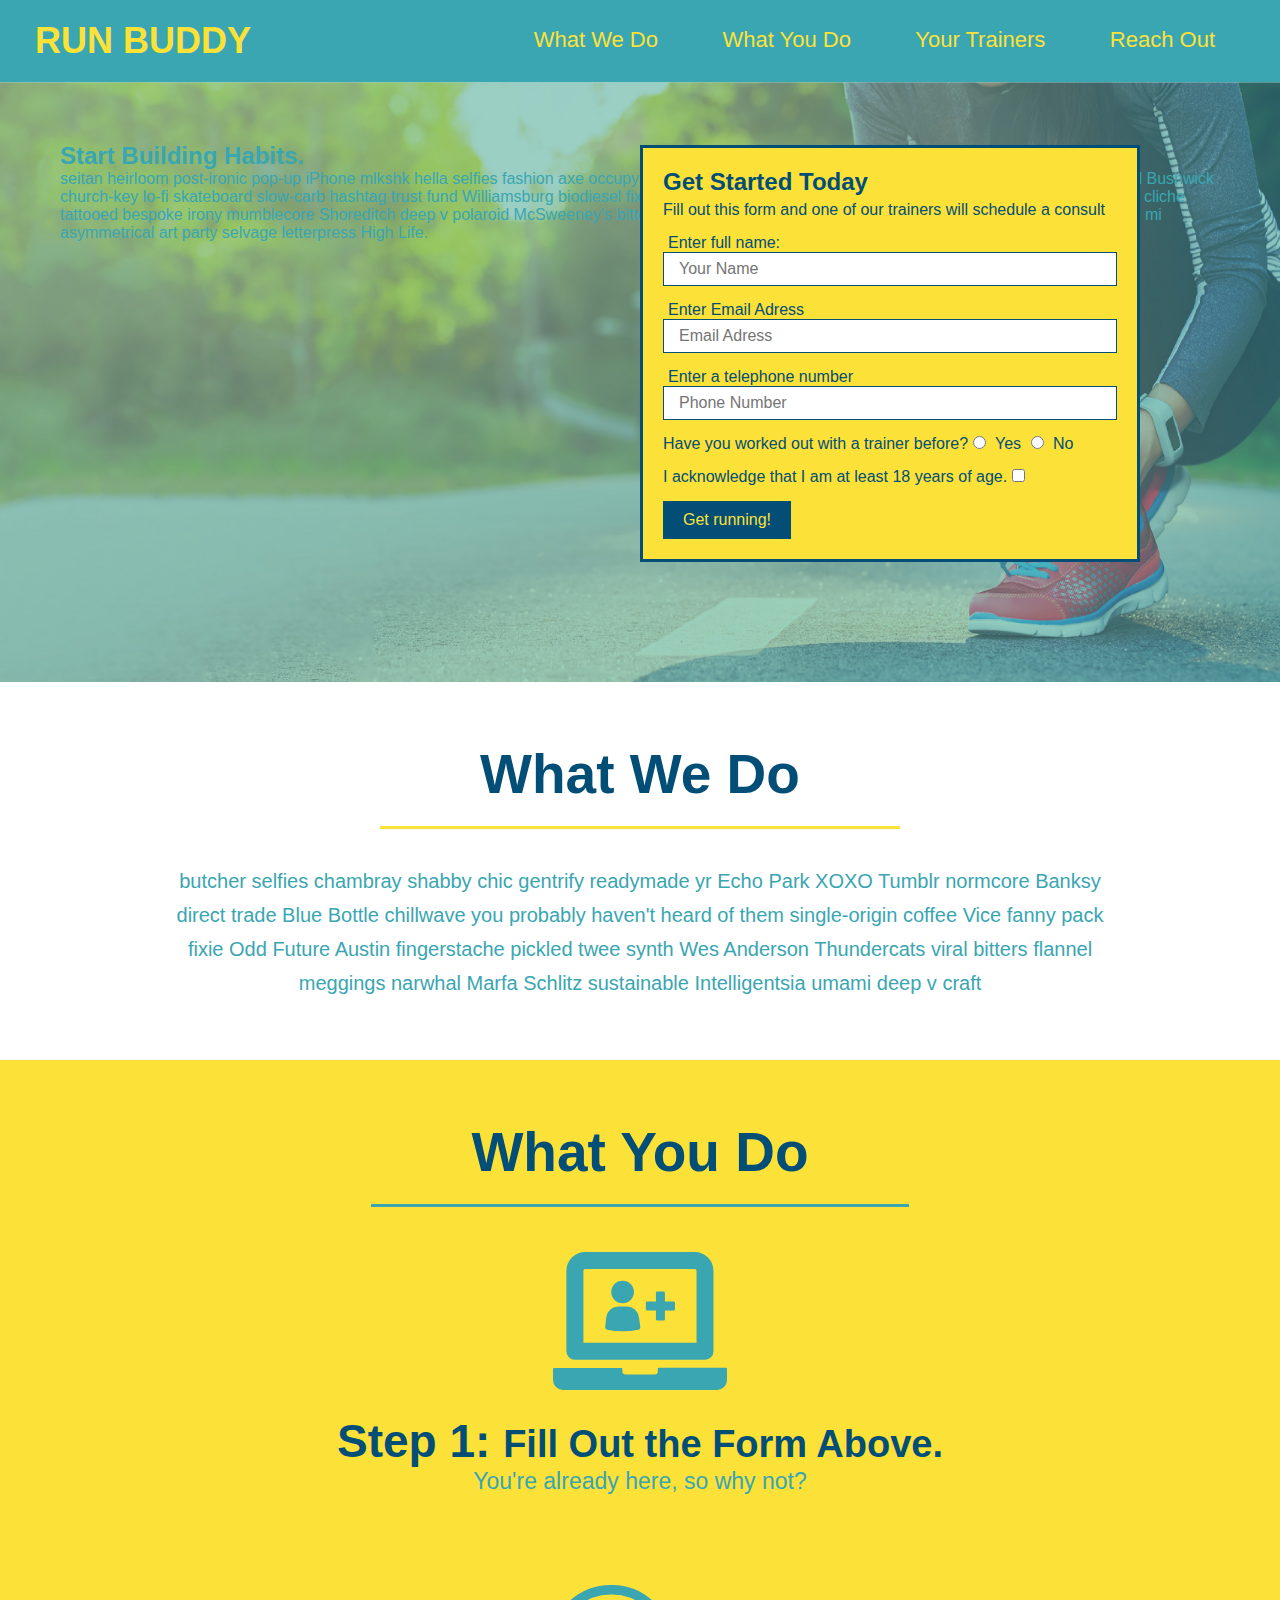
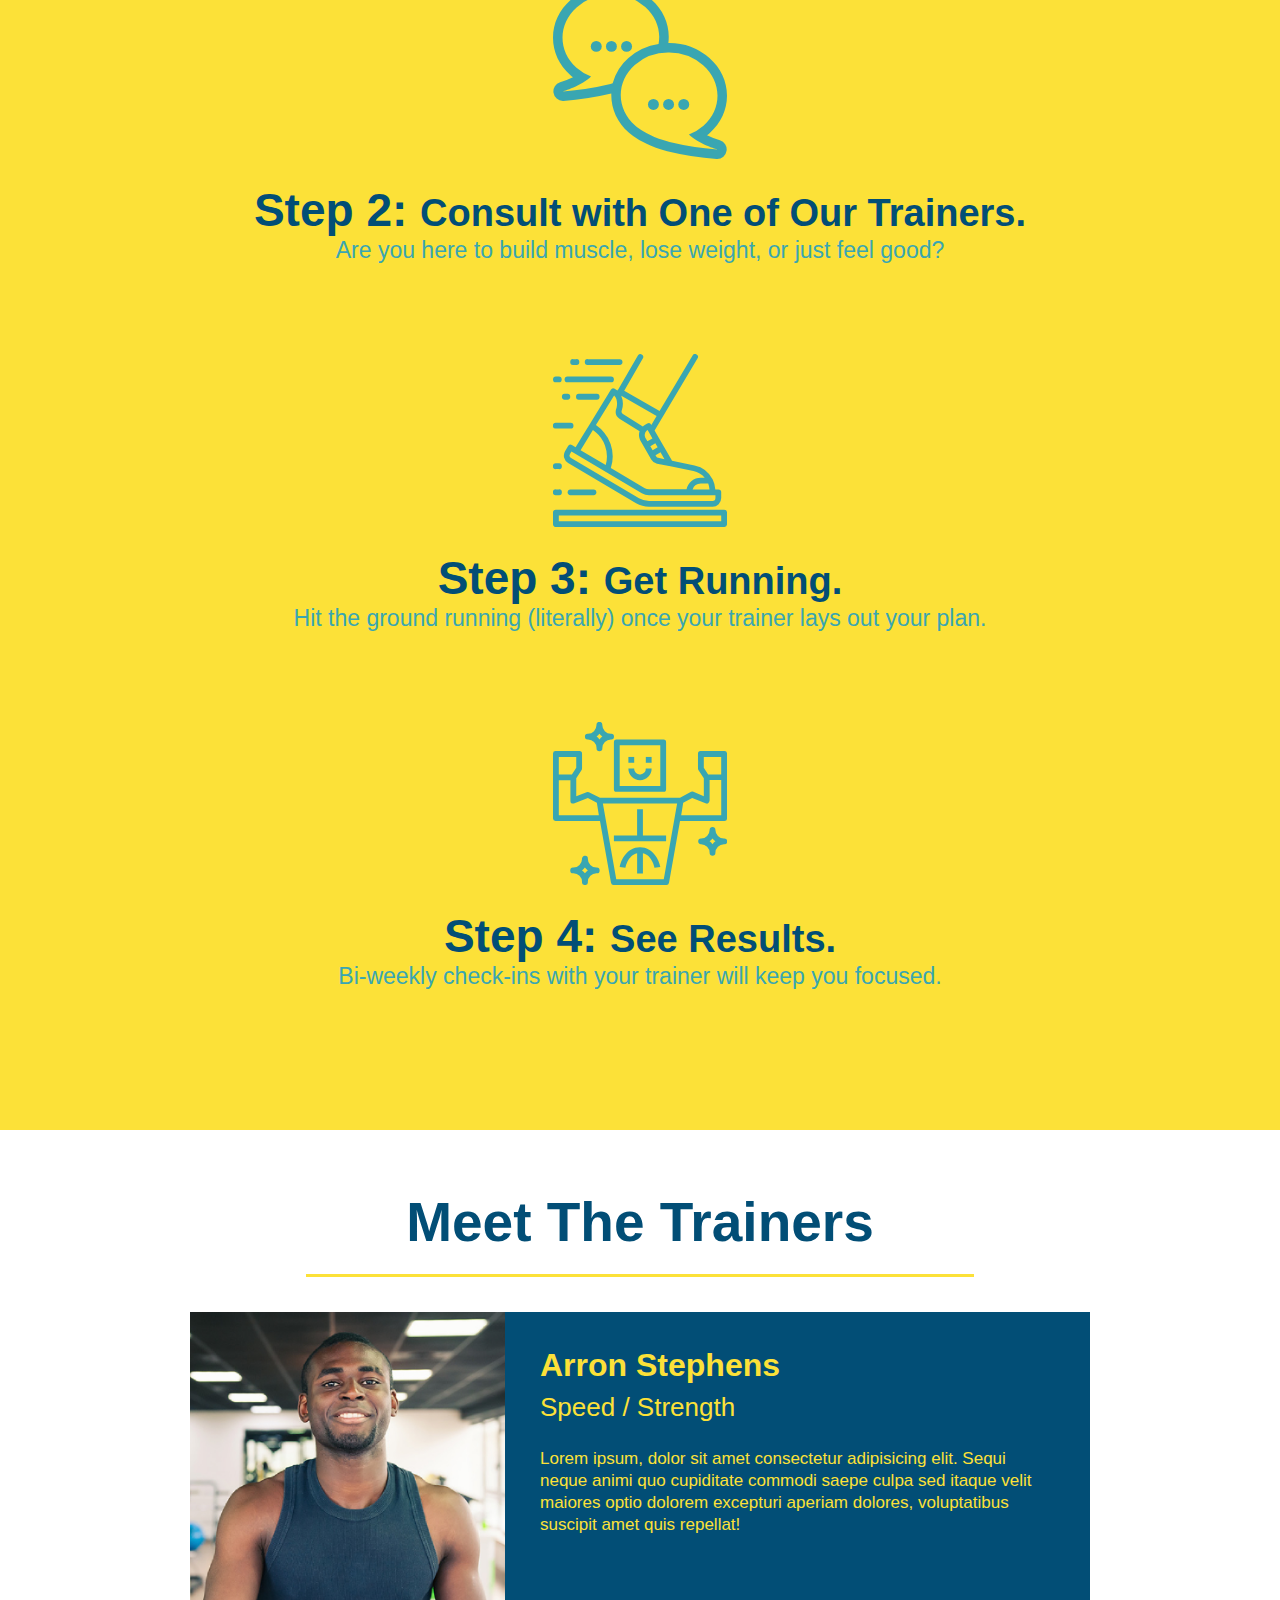
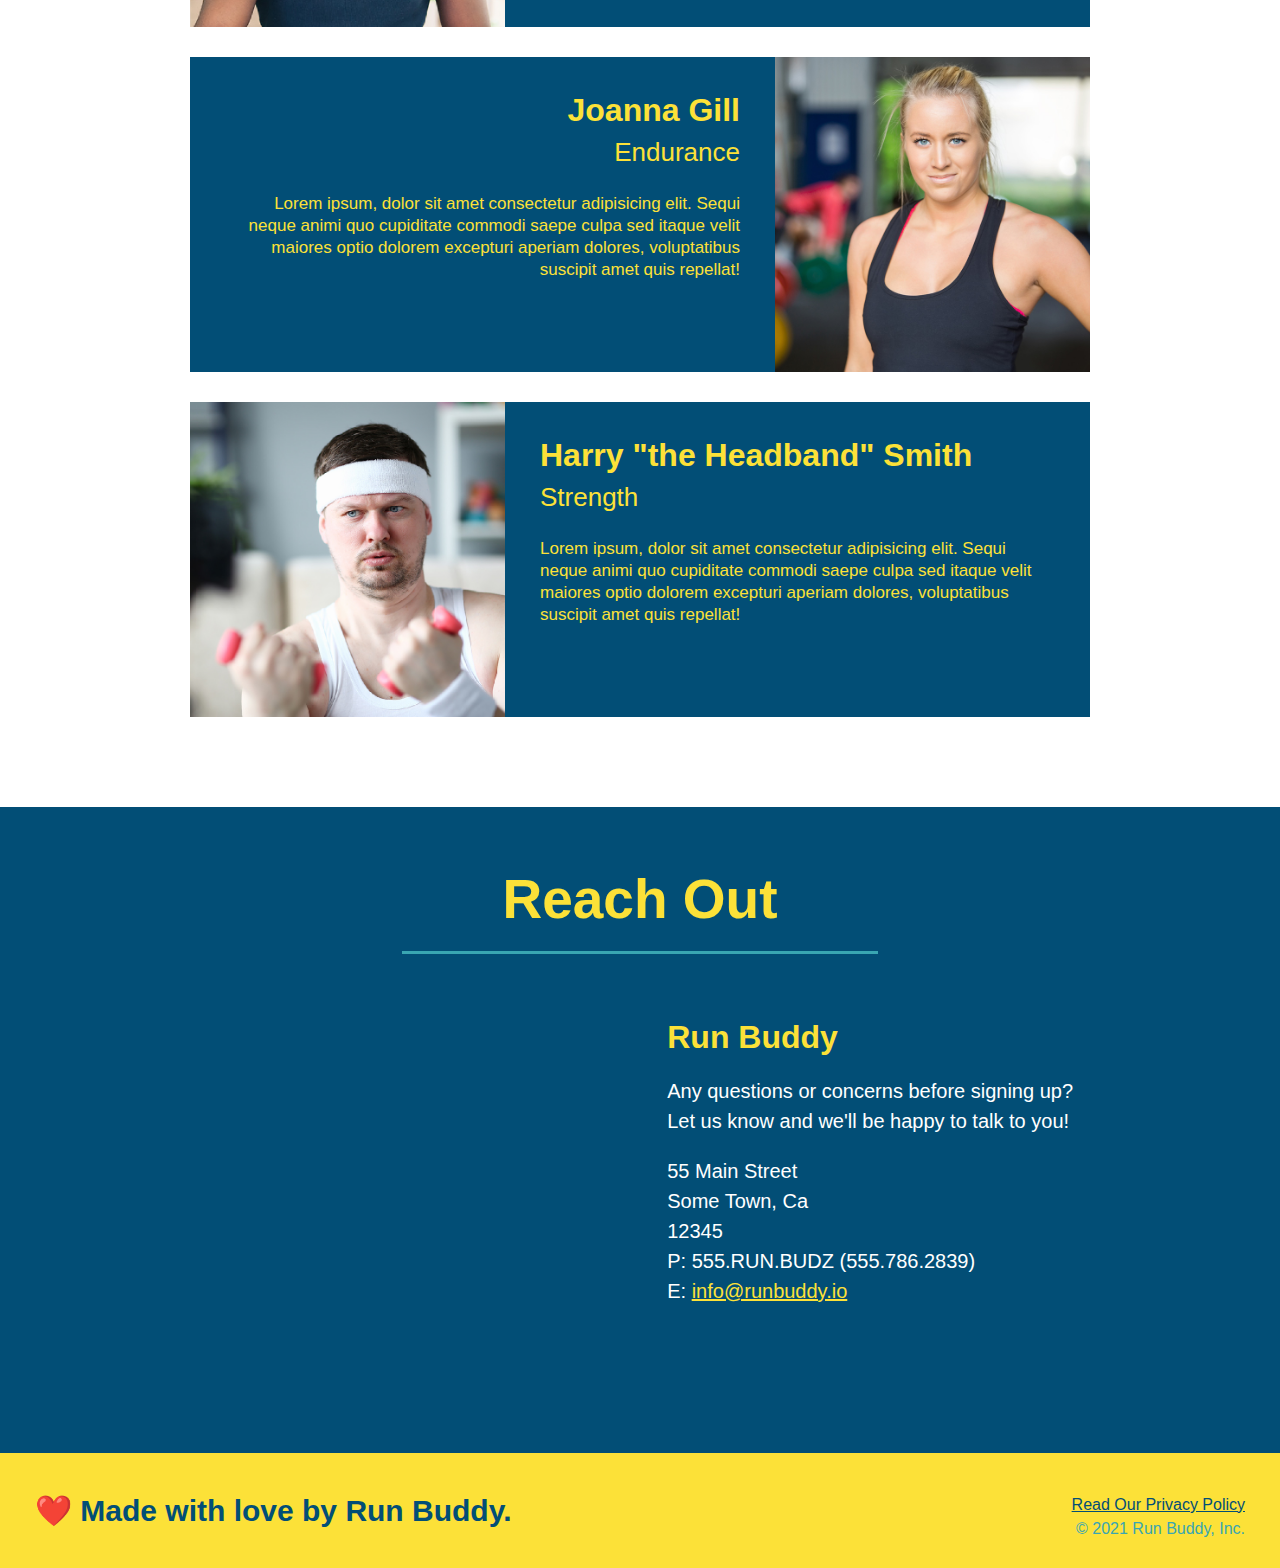
==== index.html @ e3a42c3d "add content to hero, replace image" ====
<!DOCTYPE html>
<html lang="en">
    <head>
        <meta charset="UTF-8" />
        <title>Run-Buddy</title>
        <link rel="stylesheet" href="assets/css/style.css" />
    </head>
    
    <body>
        
    <!-- navigation -->
    <header>
        <h1>
            <a>RUN BUDDY</a>
        </h1>
        <nav>
            <ul>
                <li>
                    <a href="#what-we-do">What We Do</a>
                </li>
                <li>
                    <a href="#what-you-do"> What You Do</a>
                </li>
                <li>
                    <a href="#your-trainers">Your Trainers</a>
                </li>
                <li>
                    <a href="#reach-out">Reach Out</a>
                </li>
            </ul>
        </nav>
    </header>
    
    <!-- hero/jumbotron -->
    <section class="hero">
        <h2>Start Building Habits.</h2>
        <p>
            seitan heirloom post-ironic pop-up iPhone mlkshk hella selfies fashion axe occupy readymade put a bird on it messenger bag Wes Anderson Schlitz plaid Bushwick church-key lo-fi skateboard slow-carb hashtag trust fund Williamsburg biodiesel fixie farm-to-table 8-bit banjo XOXO Banksy chillwave bicycle rights retro cliche tattooed bespoke irony mumblecore Shoreditch deep v polaroid McSweeney's bitters cray gentrify tofu Marfa you probably haven't heard of them yr banh mi asymmetrical art party selvage letterpress High Life.
  </p>
        </p>
        <div class="hero-form">
            <h3>Get Started Today</h3>
            <p>Fill out this form and one of our trainers will schedule a consult</p>
        <!-- Add form element -->
        <form>
            <label for="name">Enter full name:</label>
            <input class="form-input" type="text" placeholder="Your Name" name="name" id="name" />
            <label for="email">Enter Email Adress</label>
            <input class="form-input" type="email" placeholder="Email Adress" name="email" id="email" />
            <label for="phone">Enter a telephone number</label>
            <input class="form-input" type="tel" placeholder="Phone Number" name="phone" id="phone" />
            <p>
                Have you worked out with a trainer before?
                <input type="radio" name="trainer-confirm" id="trainer-yes" />
                <label for="trainer-yes">Yes</label>
                <input type="radio" name="trainer-confirm" id="trainer-no" />
                <label for="trainer-no">No</label>
            </p>
            <p>
                I acknowledge that I am at least 18 years of age.
                <input type="checkbox" name="age-confirm" id="checkbox" />
            </p>
            <button type="submit">
                Get running!
            </button>
        </form>
        </div>
    </section>

    <!-- "what we do" section -->
    <section id="what-we-do" class="intro">
        <h2 class="section-title primary-border">What We Do</h2>
        <p>
            butcher selfies chambray shabby chic gentrify readymade yr Echo Park XOXO Tumblr normcore Banksy direct trade Blue Bottle chillwave you probably haven't heard of them single-origin coffee Vice fanny pack fixie Odd Future Austin fingerstache pickled twee synth Wes Anderson Thundercats viral bitters flannel meggings narwhal Marfa Schlitz sustainable Intelligentsia umami deep v craft
        </p>
    </section>
    
    <!-- "what you do" section -->
    <section id="what-you-do" class="steps">
        <h2 class="section-title secondary-border">What You Do</h2>

        <div>
            <img src="assets/images/01-04-svgs/step-1.svg" alt="" />
            <h3>Step 1: <span>Fill Out the Form Above.</span></h3>
            <p>You're already here, so why not?</p>
        </div>

        <div>
            <img src="assets/images/01-04-svgs/step-2.svg" alt="" />
            <h3>Step 2: <span>Consult with One of Our Trainers.</span></h3>
            <p>Are you here to build muscle, lose weight, or just feel good?</p>
        </div>

        <div>
            <img src="assets/images/01-04-svgs/step-3.svg" alt="" />
            <h3>Step 3: <span>Get Running.</span></h3>
            <p>Hit the ground running (literally) once your trainer lays out your plan.</p>
        </div>

        <div>
            <img src="assets/images/01-04-svgs/step-4.svg" alt="" />
            <h3>Step 4: <span>See Results.</span></h3>
            <p>Bi-weekly check-ins with your trainer will keep you focused.</p>
        </div>
    </section>
    
    <!-- "meet the trainers" section -->
    <section id="your-trainers" class="trainers">
        <h2 class="section-title primary-border">Meet The Trainers</h2>

        <!-- first trainer bio -->
        <article class="trainer">
            <img src="assets/images/01-05-trainers/trainer-1.jpg" alt="Arron Stephens in his workout clothes,ready to pump iron" />
            <div class="trainer-bio text-left">
                <h3>Arron Stephens</h3>
                <h4>Speed / Strength</h4>
                <p>Lorem ipsum, dolor sit amet consectetur adipisicing elit. Sequi neque animi quo cupiditate commodi saepe culpa sed
                    itaque velit maiores optio dolorem excepturi aperiam dolores, voluptatibus suscipit amet quis repellat!
                </p>
            </div>
        </article>

        <!-- second trainer bio -->
        <article class="trainer">
            <div class="trainer-bio text-right">
                <h3>Joanna Gill</h3>
                <h4>Endurance</h4>
                <p>
                Lorem ipsum, dolor sit amet consectetur adipisicing elit. Sequi neque animi quo cupiditate commodi saepe culpa sed
                itaque velit maiores optio dolorem excepturi aperiam dolores, voluptatibus suscipit amet quis repellat!
                </p>
            </div>
            <img src="assets/images/01-05-trainers/trainer-2.jpg" alt="Joanna Gill cooling off after a workout" />
        </article>
  
        <!-- third trainer bio -->
        <article class="trainer">
            <img src="assets/images/01-05-trainers/trainer-3.jpg" alt="Harry Smith wearing a headband and lifting comically small pink weights" />
            <div class="trainer-bio text-left">
                <h3>Harry "the Headband" Smith</h3>
                <h4>Strength</h4>
                <p>
                Lorem ipsum, dolor sit amet consectetur adipisicing elit. Sequi neque animi quo cupiditate commodi saepe culpa sed
                itaque velit maiores optio dolorem excepturi aperiam dolores, voluptatibus suscipit amet quis repellat!
                </p>
            </div>
        </article>
    </section>

    <!-- "reach out" section -->
    <section id="reach-out" class="contact">
        <h2 class="section-title secondary-border">Reach Out</h2>
        <div class="contact-info">
            <iframe src="https://www.google.com/maps/embed?pb=!1m18!1m12!1m3!1d7262.002682544482!2d-46.675636183605945!3d-24.485410381229446!2m3!1f0!2f0!3f0!3m2!1i1024!2i768!4f13.1!3m3!1m2!1s0x94d1b776f04e34eb%3A0x59503abf3edf1075!2sSnake%20Island!5e0!3m2!1sen!2sus!4v1638692879697!5m2!1sen!2sus" 
                style="border:0;"
                allowfullscreen=""
                loading="lazy">
            </iframe>
        <div class="contact-info">
            <h3>Run Buddy</h3>
            <p>
                Any questions or concerns before signing up?
                <br />
                Let us know and we'll be happy to talk to you!
            </p>
            <address>
                55 Main Street <br />
                Some Town, Ca <br />
                12345<br />
                P: 555.RUN.BUDZ (555.786.2839)<br/>
                E: <a href="mailto:info@runbuddy.io">info@runbuddy.io</a>
            </address>
        </div>
        </div>    
    </section>

    <!-- footer -->
    <footer>
        <h2>❤️ Made with love by Run Buddy.</h2>
        <div>
            <a href="./privacy-policy.html">Read Our Privacy Policy</a><br />
            &copy; 2021 Run Buddy, Inc.
        </div>
    </footer>
    </body>

</html>
---- assets/css/style.css ----
* {
    margin: 0;
    padding: 0;
    box-sizing: border-box;
}

body {
    color: #39a6b2;
    font-family: Arial, Helvetica, sans-serif;
}

header {
    padding: 20px 35px;
    background-color: #39a6b2;
}

header h1 {
    font-weight: bold;
    font-size: 36px;
    color: #fce138;
    margin: 0;
    display: inline;
}

header a {
    text-decoration: none;
    color: #fce138;
}

header nav {
    float: right;
    margin: 7px 0;
}

header nav ul li {
    display: inline;
}

header nav ul li a {
    margin: 0 30px;
    font-weight: lighter;
    font-size: 22px;
}

footer {
    background: #fce138;
    width: 100%;
    padding: 40px 35px;
}

footer h2 {
    display: inline;
    color: #024e76;
    font-size: 30px;
    margin: 0;
}

footer div {
    float: right;
    line-height: 1.5;
    text-align: right;
}

footer a {
    color: #024e76;
}

section {
    padding: 60px;
}

/* Hero Style Start*/
.hero {
    background-image: url("../images/hero-bg.jpeg");
    height: 600px;
    background-size: cover;
    background-position: center;
    position: relative;
}

/*Hero Style End*/
.hero-form {
    background-color: #fce138;
    color: #024e76;
    padding: 20px;
    width: 500px;
    border: solid 3px #024e76;
    position: absolute;
    bottom: 120px;
    right: 140px;
}

h3 {
    margin: 0px;
    font-size: x-large;
}

.hero-form p {
    margin: 5px 0 15px 0;
}

.form-input {
    border: 1px solid #024e76;
    display: block;
    padding: 7px 15px;
    font-size: 16px;
    color: #024e76;
    width: 100%;
    margin-bottom: 15px;
}

.hero-form label {
    margin: 0 5px;
}

.hero-form button {
    color: #fce138;
    background-color: #024e76;
    border: none;
    padding: 10px 20px;
    font-size: 16px;
}
/* HERO STYLES END */

.intro {
    text-align: center;
}

.intro p {
    line-height: 1.7;
    color: #39a6b2;
    width: 80%;
    font-size: 20px;
    margin: 0 auto;
}

.steps {
    text-align: center;
    background: #fce138;
}

.section-title {
    font-size: 55px;
    color: #024e76;
    margin-bottom: 35px;
    padding: 0 100px 20px 100px;
    display: inline-block;
    border-bottom: 3px solid;
}

.primary-border {
    border-color: #fce138;
}

.secondary-border {
    border-color: #39a6b2;
}

.steps div {
    margin-bottom: 80px;
}

.steps img {
    width: 15%;
    margin: 10px 0;
}
.steps h3 {
    color: #024e76;
    font-size: 46px;
    margin-top: 10px;    
}

.steps p {
    color: #39a6b2;
    font-size: 23px;
}

.steps span {
    font-size: 38px;
}

.trainers {
    text-align: center;
}

.trainer {
    width: 900px;
    margin: 0 auto 30px;
    background: #024e76;
    color: #fce138;
    overflow: auto;
}

.trainer img {
    width: 35%;
    float: left;
    overflow: auto;
}

.trainer-bio {
    padding: 35px;
    float: left;
    width: 65%;
}

.text-left {
    text-align: left;
}

.text-right {
    text-align: right;
}

.trainer-bio h3 {
    font-size: 32px;
    margin-bottom: 8px;
}

.trainer-bio h4 {
    font-weight: lighter;
    font-size: 26px;
    margin-bottom: 25px;
}

.trainer-bio p {
    font-size: 17px;
    line-height: 1.3;
}

.contact {
    background-color: #024e76;
    text-align: center;
}

.contact h2 {
    color: #fce138;
}

.contact-info iframe {
    width: 400px;
    height: 400px;
}

.contact-info div {
    width: 410px;
    display: inline-block;
    vertical-align: top;
    text-align: left;
    margin: 30px 0 0 60px;
    color: white;
}

.contact-info h3 {
    color: #fce138;
    font-size: 32px;
  }
  
  .contact-info p, .contact-info address {
    margin: 20px 0;
    line-height: 1.5;
    font-size: 20px;
    font-style: normal;
  }
  
  .contact-info a {
    color: #fce138;
  }
  
  /* REACH OUT STYLES END */
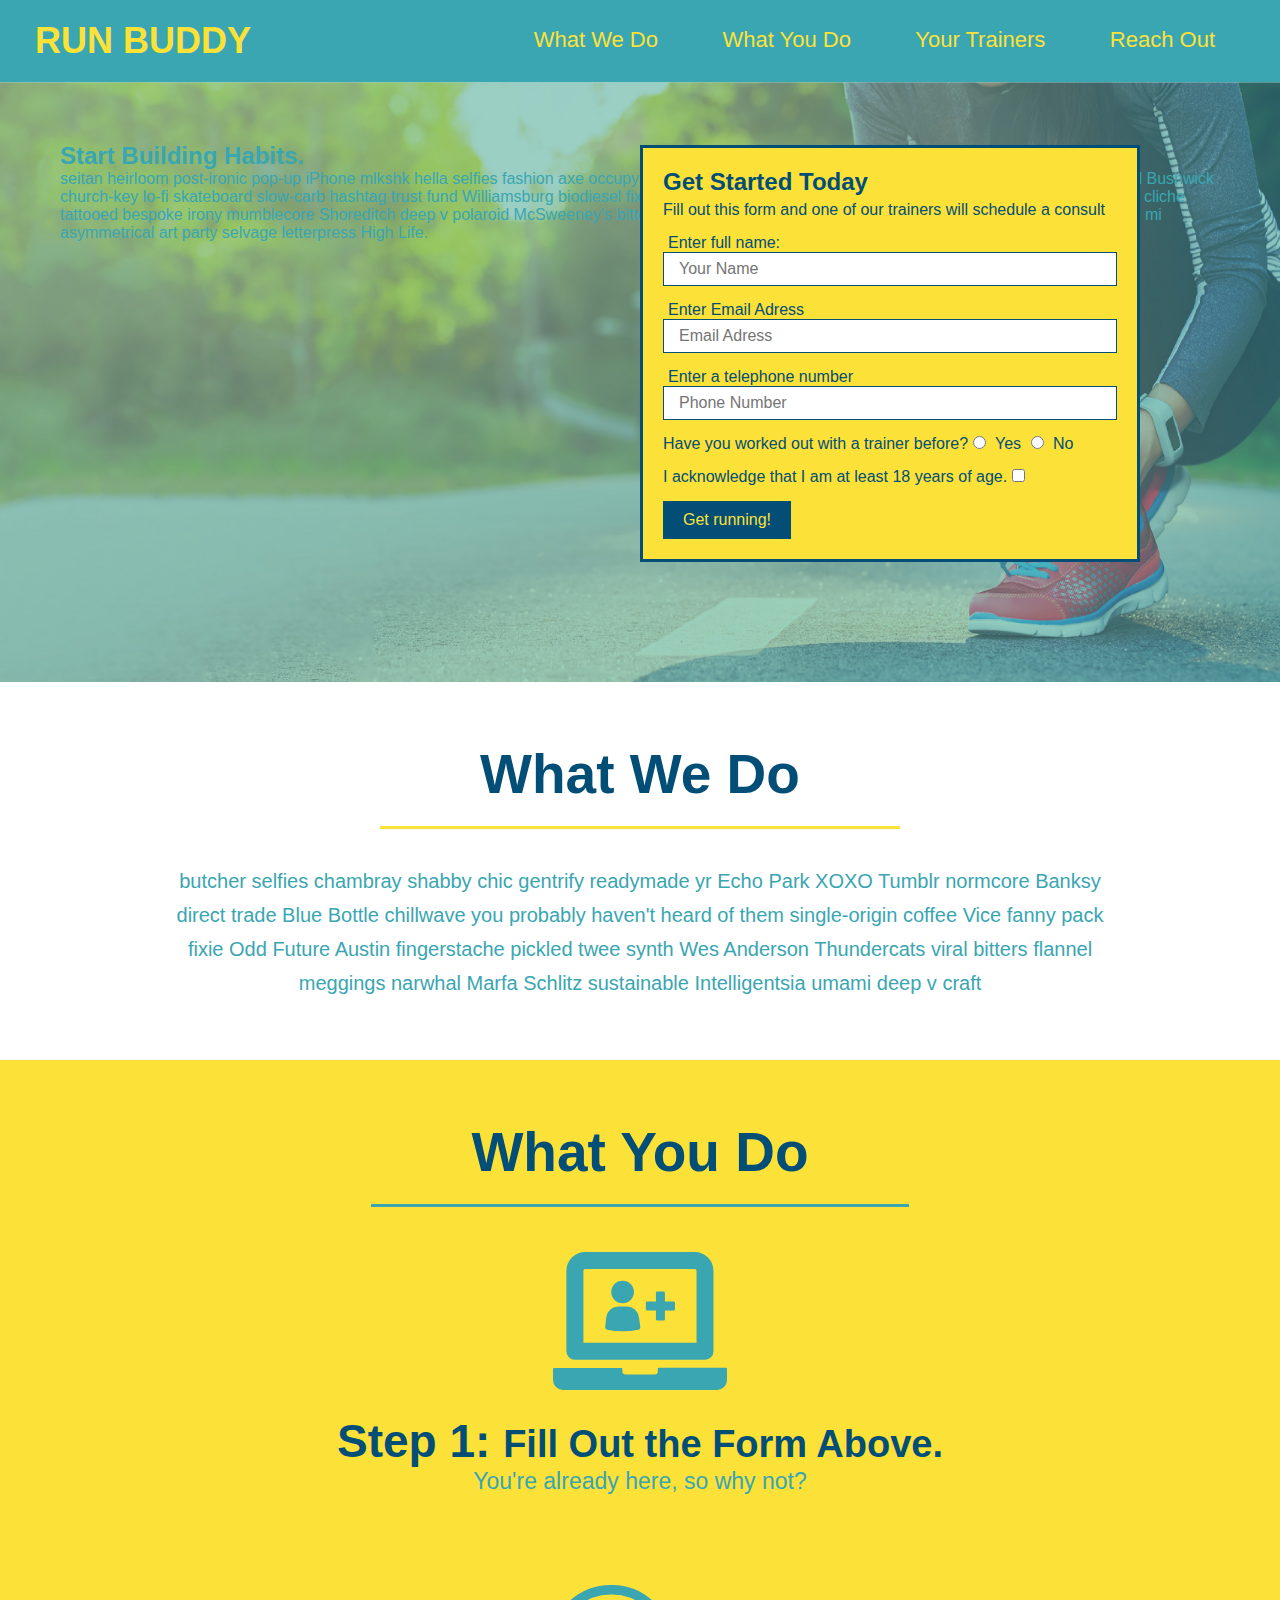
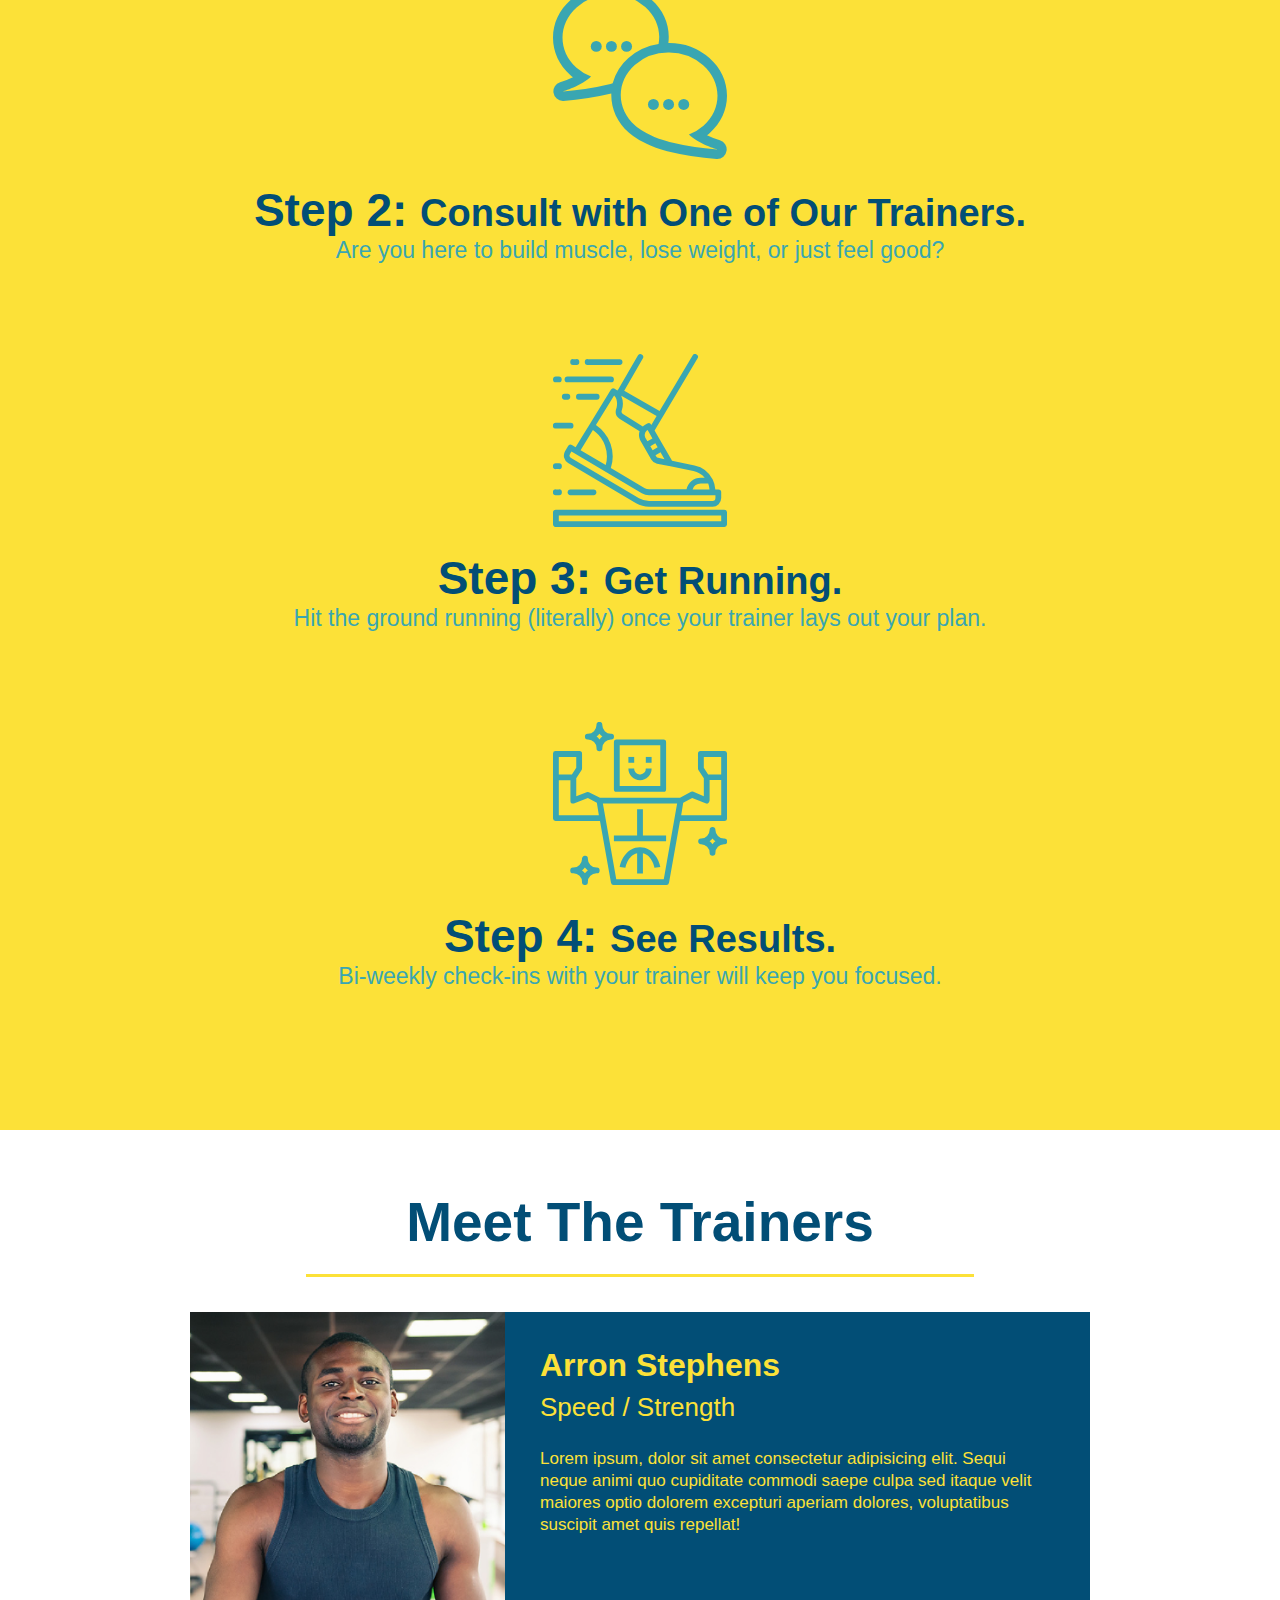
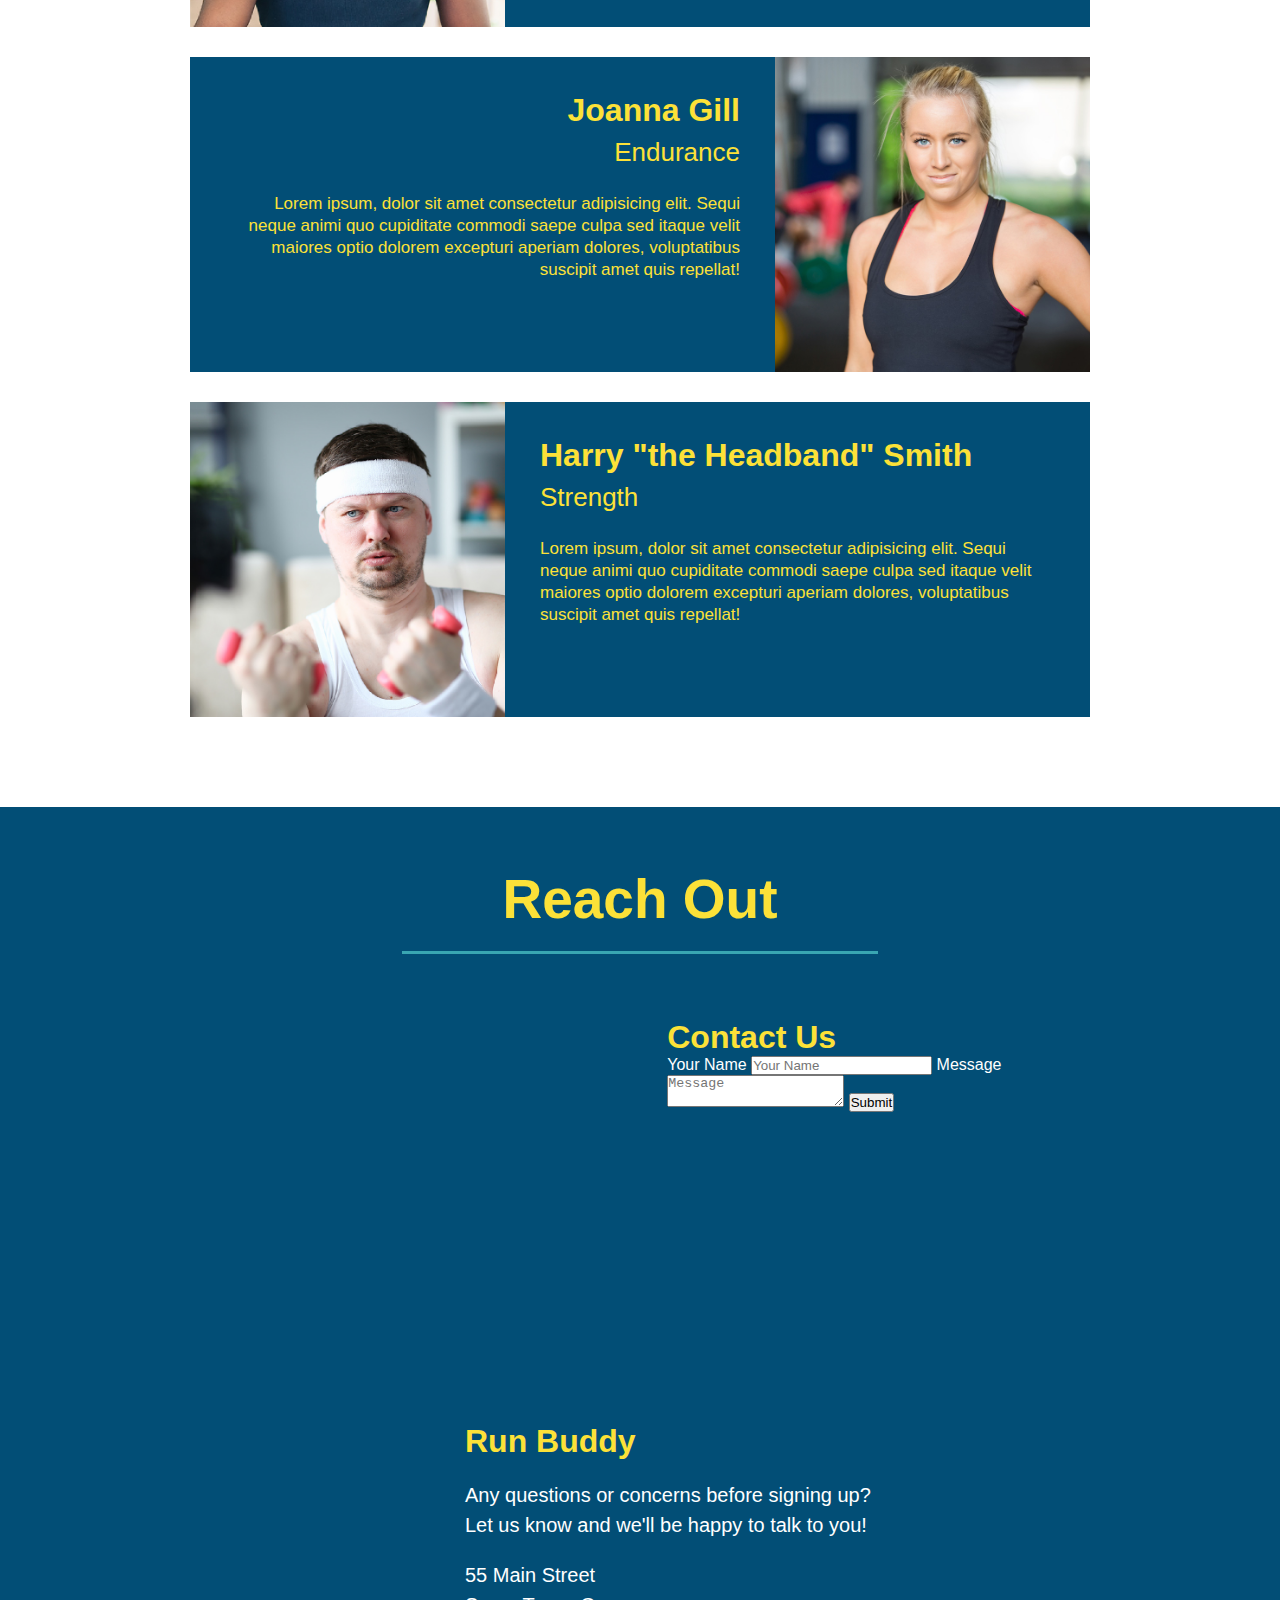
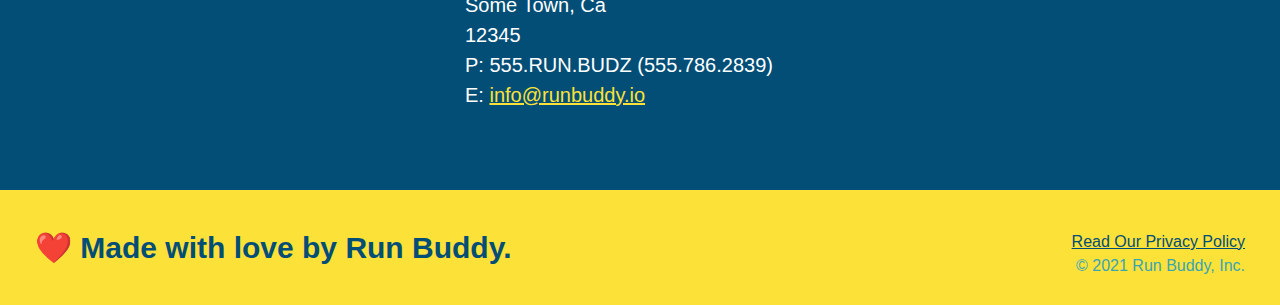
==== commit 78f50057: "add contact form" ====
--- a/index.html
+++ b/index.html
@@ -151,11 +151,24 @@
     <section id="reach-out" class="contact">
         <h2 class="section-title secondary-border">Reach Out</h2>
         <div class="contact-info">
+            
             <iframe src="https://www.google.com/maps/embed?pb=!1m18!1m12!1m3!1d7262.002682544482!2d-46.675636183605945!3d-24.485410381229446!2m3!1f0!2f0!3f0!3m2!1i1024!2i768!4f13.1!3m3!1m2!1s0x94d1b776f04e34eb%3A0x59503abf3edf1075!2sSnake%20Island!5e0!3m2!1sen!2sus!4v1638692879697!5m2!1sen!2sus" 
                 style="border:0;"
                 allowfullscreen=""
                 loading="lazy">
             </iframe>
+            <div class="contact-form">
+                <h3>Contact Us</h3>
+                <form>
+                    <label for="contact-name">Your Name</label>
+                    <input type="text" id="contact-name" placeholder="Your Name" />
+
+                    <label for="contact-message">Message</label>
+                    <textarea id="contact-message" placeholder="Message"></textarea>
+
+                    <button type="submit">Submit</button>
+                </form>
+            </div>
         <div class="contact-info">
             <h3>Run Buddy</h3>
             <p>
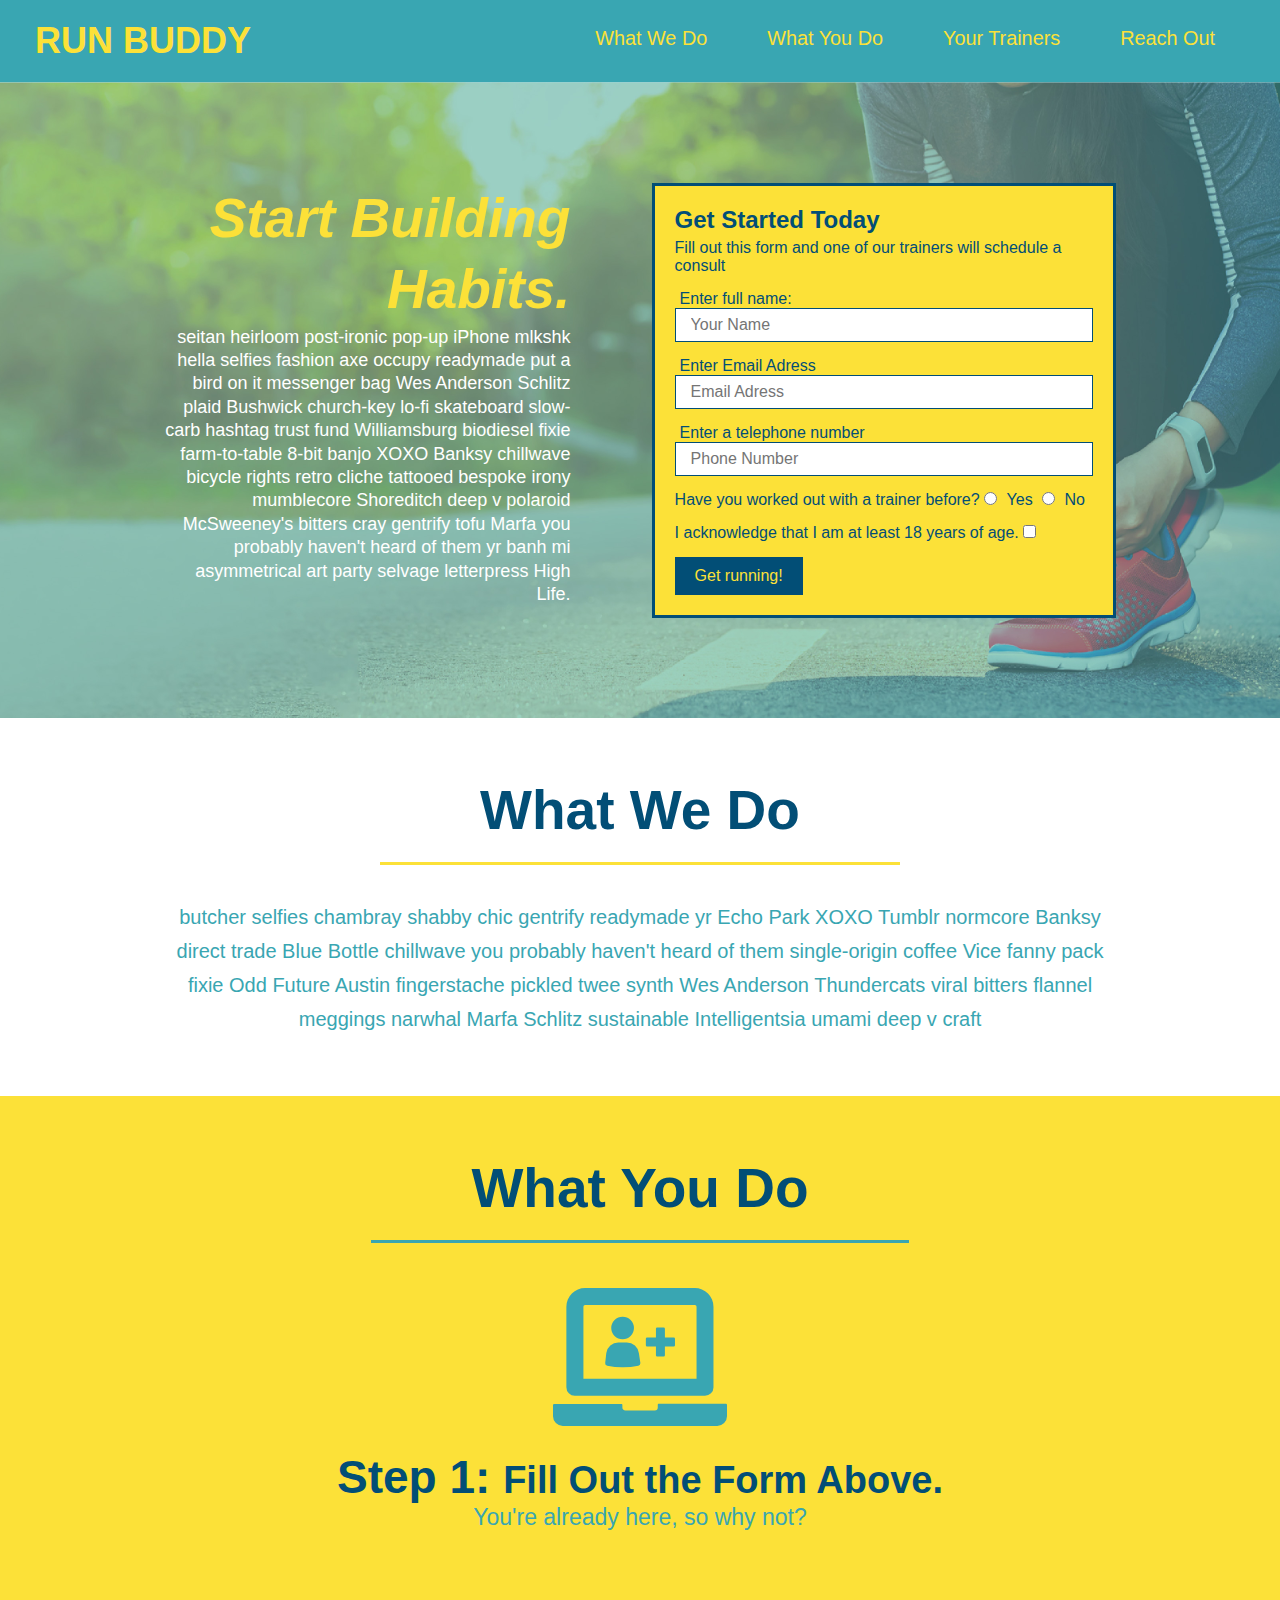
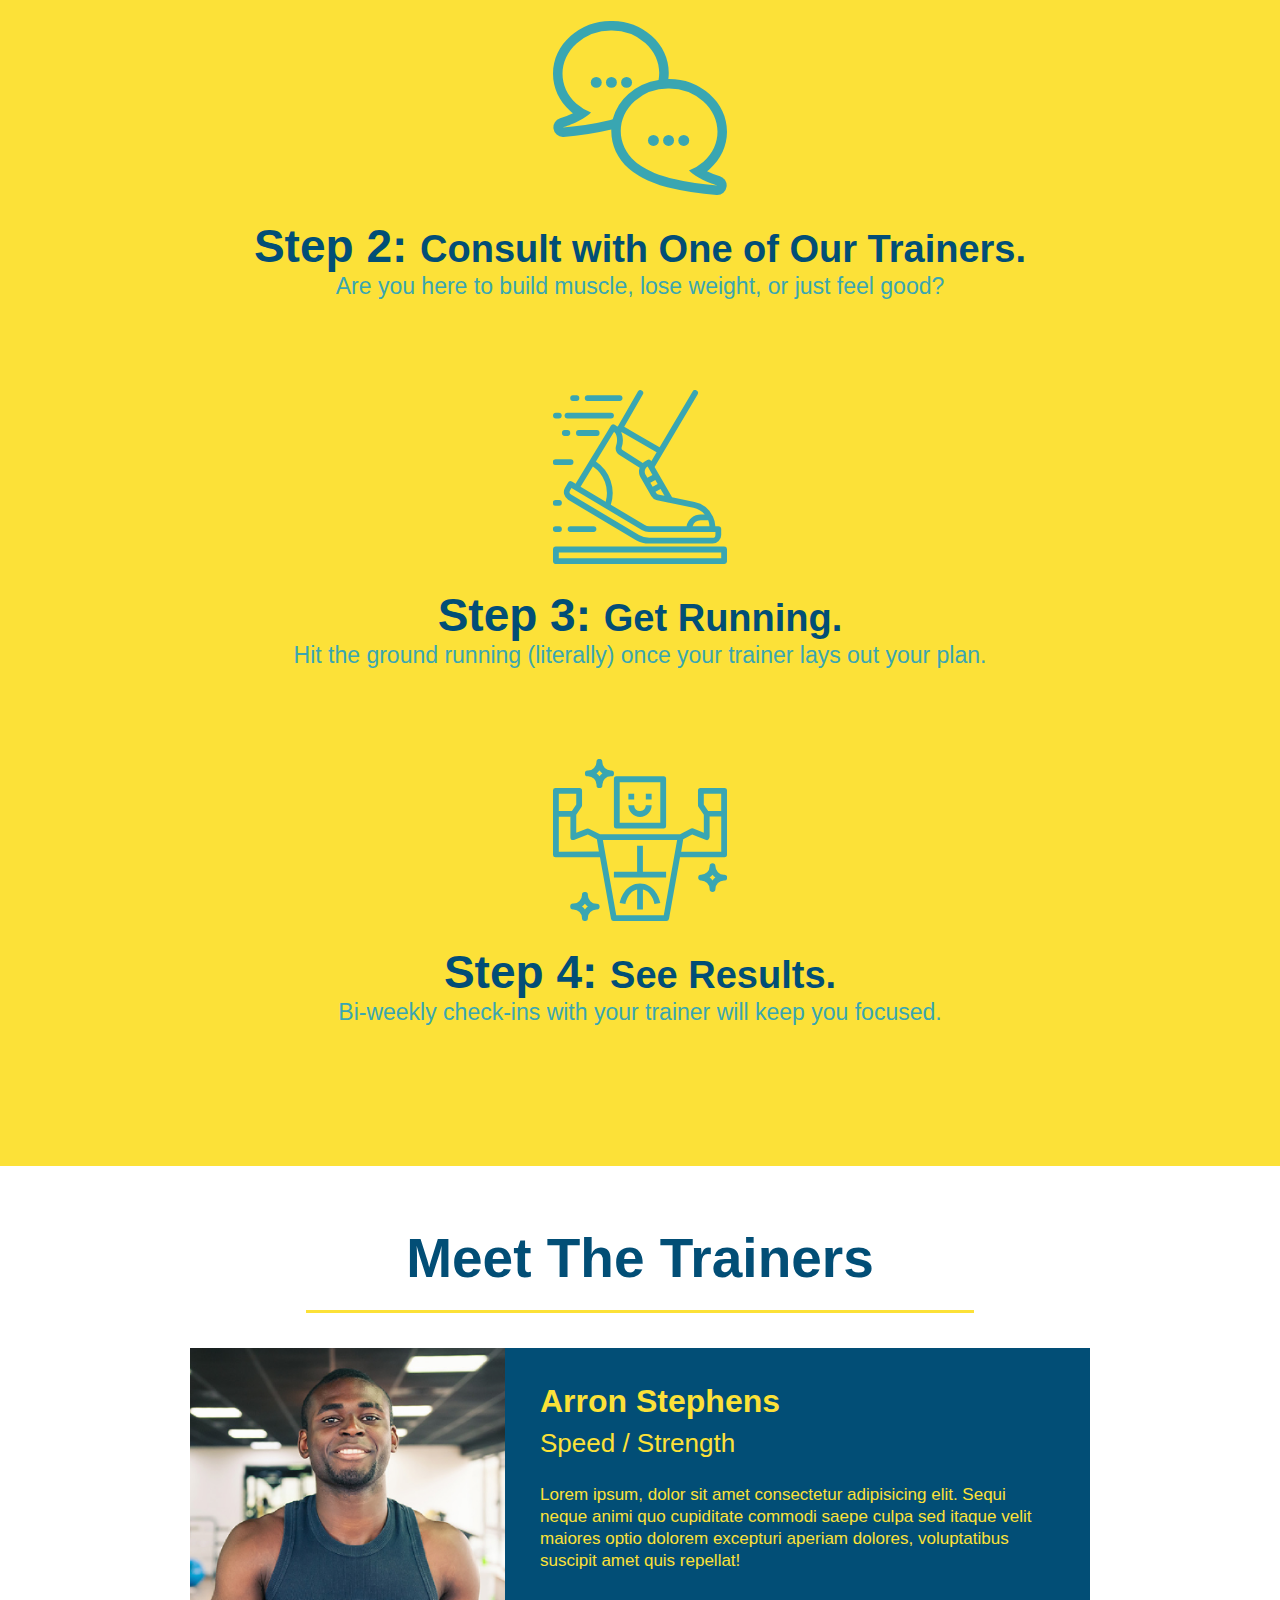
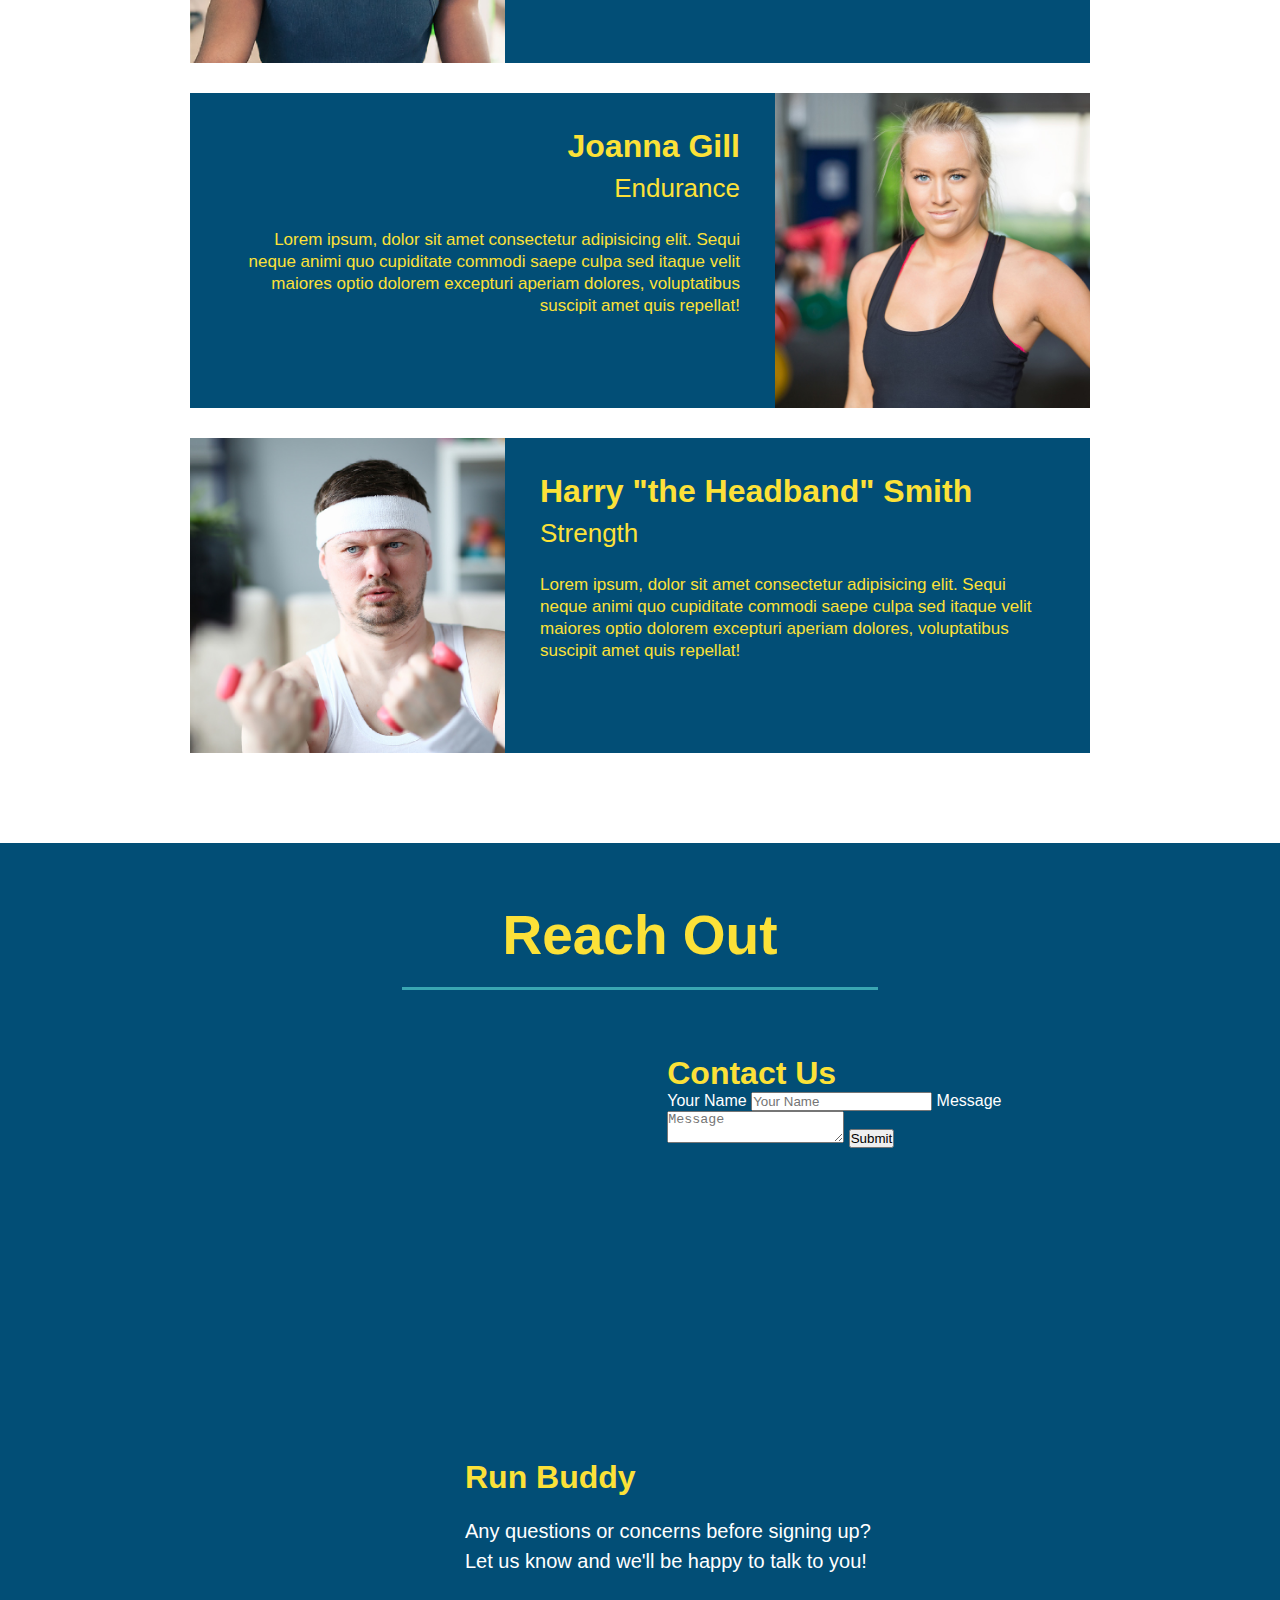
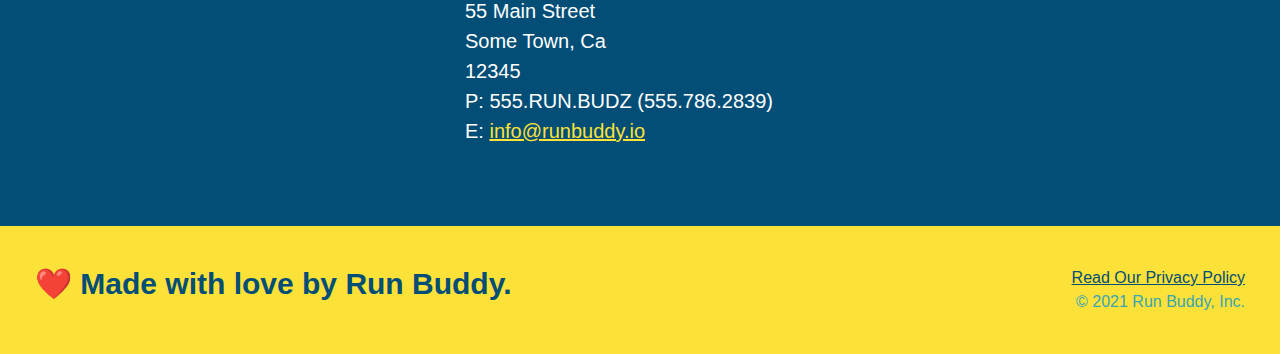
==== commit 54c6d0e5: "add flexbox to the hero" ====
--- a/index.html
+++ b/index.html
@@ -33,15 +33,16 @@
     
     <!-- hero/jumbotron -->
     <section class="hero">
-        <h2>Start Building Habits.</h2>
+        <div class="hero-cta">
+            <h2>Start Building Habits.</h2>
         <p>
             seitan heirloom post-ironic pop-up iPhone mlkshk hella selfies fashion axe occupy readymade put a bird on it messenger bag Wes Anderson Schlitz plaid Bushwick church-key lo-fi skateboard slow-carb hashtag trust fund Williamsburg biodiesel fixie farm-to-table 8-bit banjo XOXO Banksy chillwave bicycle rights retro cliche tattooed bespoke irony mumblecore Shoreditch deep v polaroid McSweeney's bitters cray gentrify tofu Marfa you probably haven't heard of them yr banh mi asymmetrical art party selvage letterpress High Life.
-  </p>
         </p>
+        </div>
+    
         <div class="hero-form">
             <h3>Get Started Today</h3>
             <p>Fill out this form and one of our trainers will schedule a consult</p>
-        <!-- Add form element -->
         <form>
             <label for="name">Enter full name:</label>
             <input class="form-input" type="text" placeholder="Your Name" name="name" id="name" />
--- a/assets/css/style.css
+++ b/assets/css/style.css
@@ -12,6 +12,9 @@
 header {
     padding: 20px 35px;
     background-color: #39a6b2;
+    display: flex;
+    justify-content: space-between;
+    flex-wrap: wrap;
 }
 
 header h1 {
@@ -19,7 +22,6 @@
     font-size: 36px;
     color: #fce138;
     margin: 0;
-    display: inline;
 }
 
 header a {
@@ -28,35 +30,43 @@
 }
 
 header nav {
-    float: right;
     margin: 7px 0;
 }
 
+header nav ul {
+    display: flex;
+    flex-wrap: wrap;
+    justify-content: space-between;
+    align-items: center;
+    list-style: none;
+}
+
 header nav ul li {
-    display: inline;
+    
 }
 
 header nav ul li a {
     margin: 0 30px;
     font-weight: lighter;
-    font-size: 22px;
+    font-size: 1.55vw;
 }
 
 footer {
+    display: flex;
+    justify-content: space-between;
+    flex-wrap: wrap;
     background: #fce138;
     width: 100%;
     padding: 40px 35px;
 }
 
 footer h2 {
-    display: inline;
     color: #024e76;
     font-size: 30px;
     margin: 0;
 }
 
 footer div {
-    float: right;
     line-height: 1.5;
     text-align: right;
 }
@@ -72,23 +82,37 @@
 /* Hero Style Start*/
 .hero {
     background-image: url("../images/hero-bg.jpeg");
-    height: 600px;
     background-size: cover;
     background-position: center;
-    position: relative;
-}
-
-/*Hero Style End*/
+    display: flex;
+    justify-content: center;
+    flex-wrap: wrap;
+}
+
+.hero-cta {
+    width: 35%;
+    text-align: right;
+    margin: 3.5%;
+    color: #fff;
+    font-size: 18px;
+    line-height: 1.3;
+}
+
+.hero-cta h2 {
+    font-style: italic;
+    font-size: 55px;
+    color: #fce138;
+}
+
 .hero-form {
     background-color: #fce138;
     color: #024e76;
     padding: 20px;
-    width: 500px;
     border: solid 3px #024e76;
-    position: absolute;
-    bottom: 120px;
-    right: 140px;
-}
+    width: 40%;
+    margin: 3.5%;
+}
+/*Hero Style End*/
 
 h3 {
     margin: 0px;
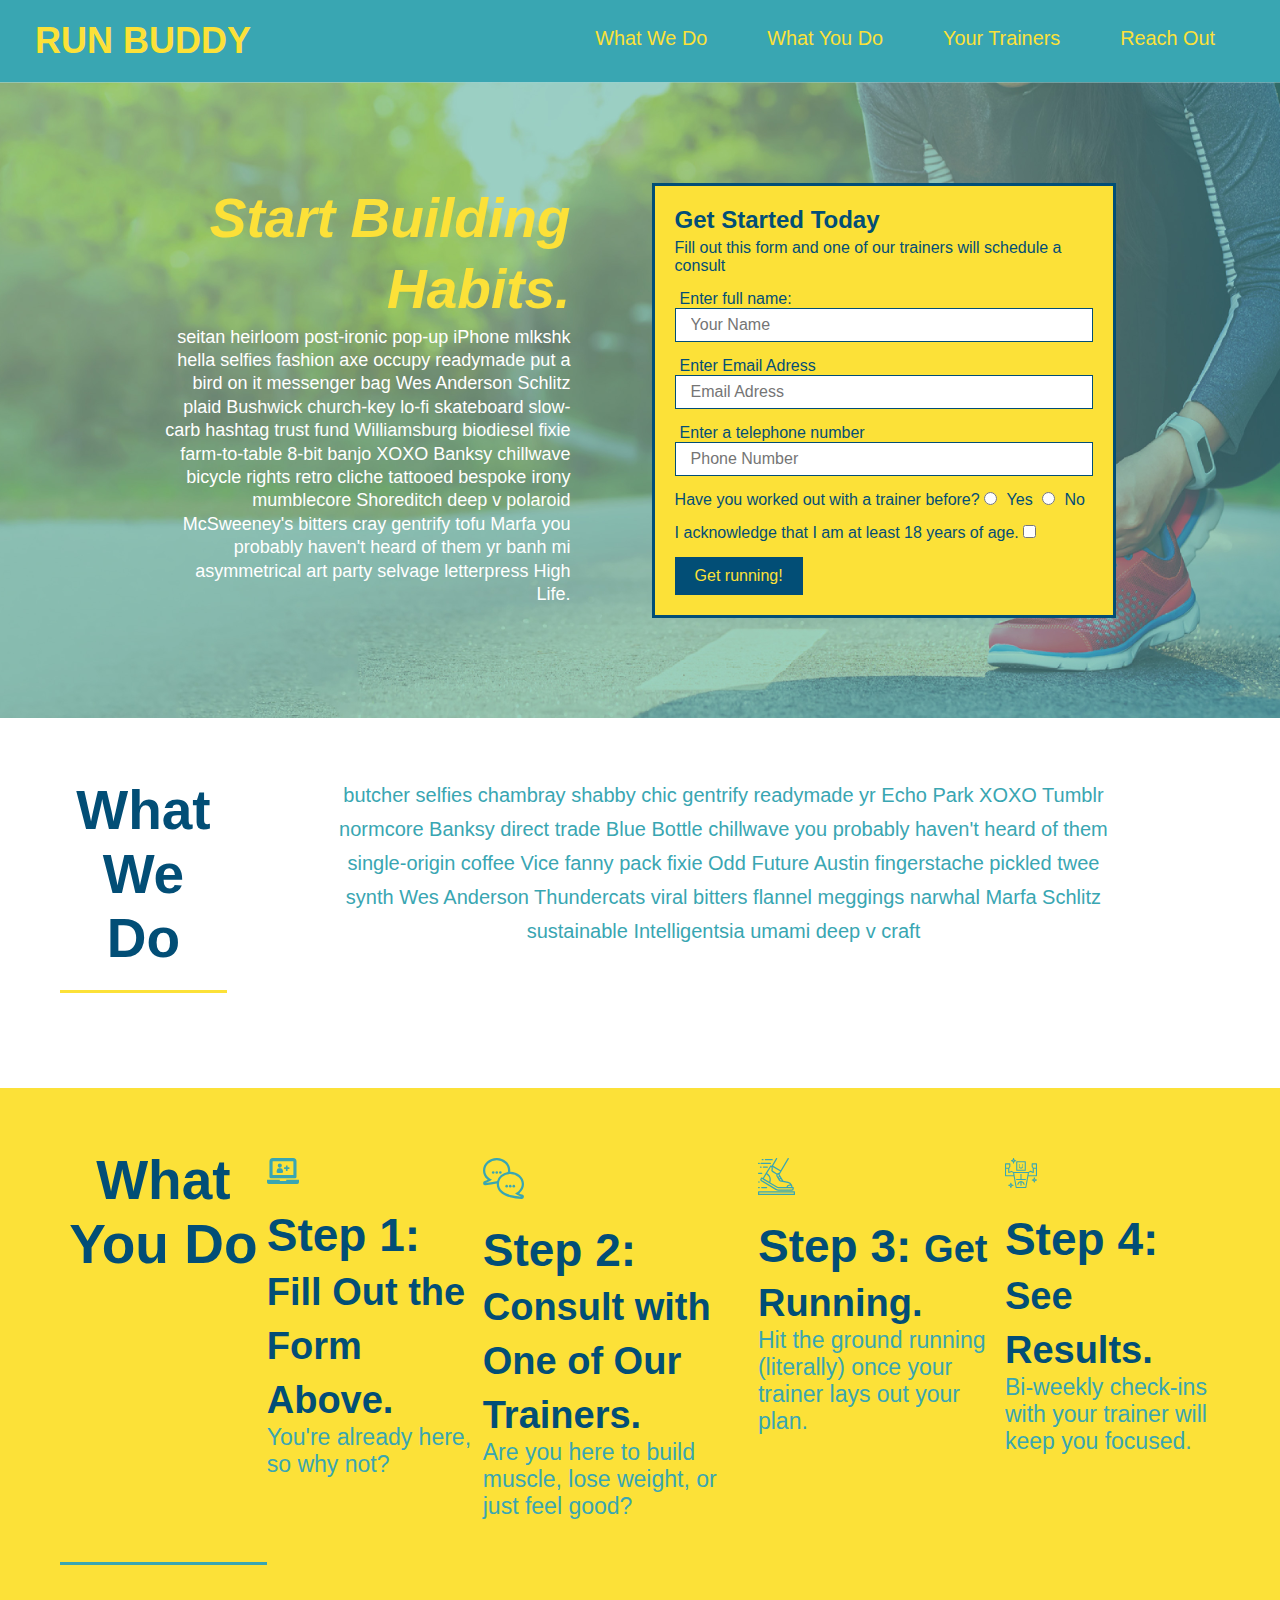
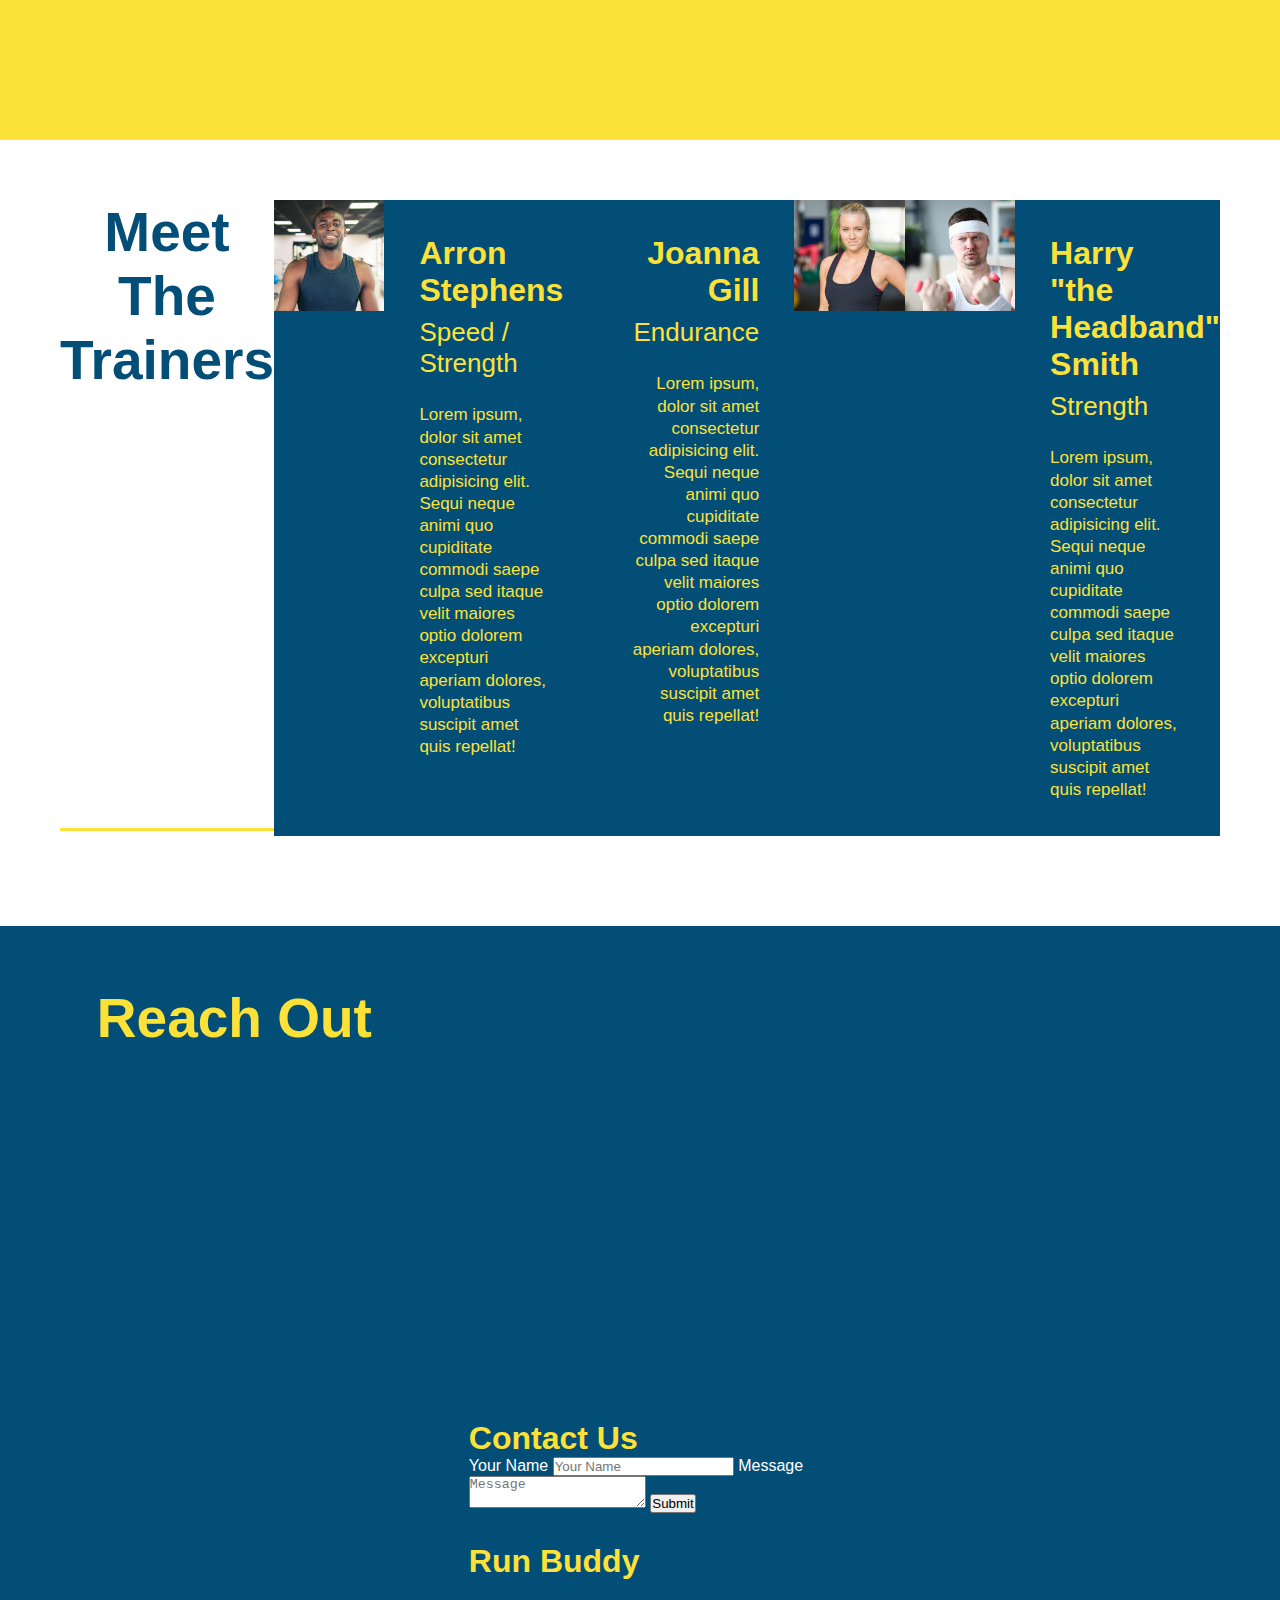
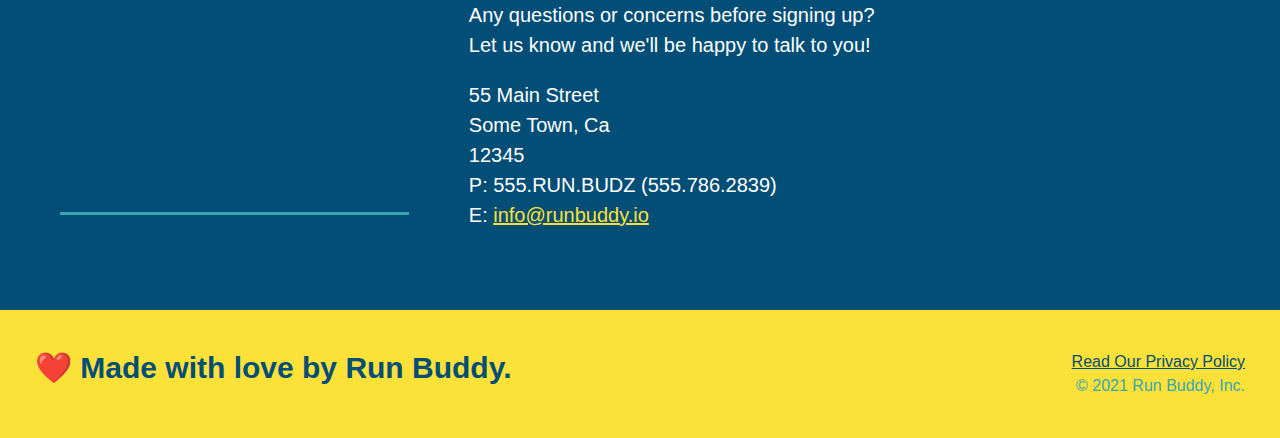
==== commit 5536e7e1: "restructured html/updated css for flexbox" ====
--- a/index.html
+++ b/index.html
@@ -70,121 +70,131 @@
 
     <!-- "what we do" section -->
     <section id="what-we-do" class="intro">
-        <h2 class="section-title primary-border">What We Do</h2>
-        <p>
-            butcher selfies chambray shabby chic gentrify readymade yr Echo Park XOXO Tumblr normcore Banksy direct trade Blue Bottle chillwave you probably haven't heard of them single-origin coffee Vice fanny pack fixie Odd Future Austin fingerstache pickled twee synth Wes Anderson Thundercats viral bitters flannel meggings narwhal Marfa Schlitz sustainable Intelligentsia umami deep v craft
-        </p>
+        <div class="flex-row">
+            <h2 class="section-title primary-border">What We Do</h2>
+            <div class="flex-row">
+                <p>
+                    butcher selfies chambray shabby chic gentrify readymade yr Echo Park XOXO Tumblr normcore Banksy direct trade Blue Bottle chillwave you probably haven't heard of them single-origin coffee Vice fanny pack fixie Odd Future Austin fingerstache pickled twee synth Wes Anderson Thundercats viral bitters flannel meggings narwhal Marfa Schlitz sustainable Intelligentsia umami deep v craft
+                </p>
+            </div>
+        </div>
     </section>
     
     <!-- "what you do" section -->
     <section id="what-you-do" class="steps">
-        <h2 class="section-title secondary-border">What You Do</h2>
-
-        <div>
-            <img src="assets/images/01-04-svgs/step-1.svg" alt="" />
-            <h3>Step 1: <span>Fill Out the Form Above.</span></h3>
-            <p>You're already here, so why not?</p>
-        </div>
-
-        <div>
-            <img src="assets/images/01-04-svgs/step-2.svg" alt="" />
-            <h3>Step 2: <span>Consult with One of Our Trainers.</span></h3>
-            <p>Are you here to build muscle, lose weight, or just feel good?</p>
-        </div>
-
-        <div>
-            <img src="assets/images/01-04-svgs/step-3.svg" alt="" />
-            <h3>Step 3: <span>Get Running.</span></h3>
-            <p>Hit the ground running (literally) once your trainer lays out your plan.</p>
-        </div>
-
-        <div>
-            <img src="assets/images/01-04-svgs/step-4.svg" alt="" />
-            <h3>Step 4: <span>See Results.</span></h3>
-            <p>Bi-weekly check-ins with your trainer will keep you focused.</p>
+        <div class="flex-row">
+            <h2 class="section-title secondary-border">What You Do</h2>
+
+            <div>
+                <img src="assets/images/01-04-svgs/step-1.svg" alt="" />
+                <h3>Step 1: <span>Fill Out the Form Above.</span></h3>
+                <p>You're already here, so why not?</p>
+            </div>
+
+            <div>
+                <img src="assets/images/01-04-svgs/step-2.svg" alt="" />
+                <h3>Step 2: <span>Consult with One of Our Trainers.</span></h3>
+                <p>Are you here to build muscle, lose weight, or just feel good?</p>
+            </div>
+
+            <div>
+                <img src="assets/images/01-04-svgs/step-3.svg" alt="" />
+                <h3>Step 3: <span>Get Running.</span></h3>
+                <p>Hit the ground running (literally) once your trainer lays out your plan.</p>
+            </div>
+
+            <div>
+                <img src="assets/images/01-04-svgs/step-4.svg" alt="" />
+                <h3>Step 4: <span>See Results.</span></h3>
+                <p>Bi-weekly check-ins with your trainer will keep you focused.</p>
+            </div>
         </div>
     </section>
     
     <!-- "meet the trainers" section -->
     <section id="your-trainers" class="trainers">
-        <h2 class="section-title primary-border">Meet The Trainers</h2>
-
-        <!-- first trainer bio -->
-        <article class="trainer">
-            <img src="assets/images/01-05-trainers/trainer-1.jpg" alt="Arron Stephens in his workout clothes,ready to pump iron" />
-            <div class="trainer-bio text-left">
-                <h3>Arron Stephens</h3>
-                <h4>Speed / Strength</h4>
-                <p>Lorem ipsum, dolor sit amet consectetur adipisicing elit. Sequi neque animi quo cupiditate commodi saepe culpa sed
+        <div class="flex-row">
+            <h2 class="section-title primary-border">Meet The Trainers</h2>
+
+            <!-- first trainer bio -->
+            <article class="trainer">
+                <img src="assets/images/01-05-trainers/trainer-1.jpg" alt="Arron Stephens in his workout clothes,ready to pump iron" />
+                <div class="trainer-bio text-left">
+                    <h3>Arron Stephens</h3>
+                    <h4>Speed / Strength</h4>
+                    <p>Lorem ipsum, dolor sit amet consectetur adipisicing elit. Sequi neque animi quo cupiditate commodi saepe culpa sed
+                        itaque velit maiores optio dolorem excepturi aperiam dolores, voluptatibus suscipit amet quis repellat!
+                    </p>
+                </div>
+            </article>
+
+            <!-- second trainer bio -->
+            <article class="trainer">
+                <div class="trainer-bio text-right">
+                    <h3>Joanna Gill</h3>
+                    <h4>Endurance</h4>
+                    <p>
+                    Lorem ipsum, dolor sit amet consectetur adipisicing elit. Sequi neque animi quo cupiditate commodi saepe culpa sed
                     itaque velit maiores optio dolorem excepturi aperiam dolores, voluptatibus suscipit amet quis repellat!
-                </p>
-            </div>
-        </article>
-
-        <!-- second trainer bio -->
-        <article class="trainer">
-            <div class="trainer-bio text-right">
-                <h3>Joanna Gill</h3>
-                <h4>Endurance</h4>
-                <p>
-                Lorem ipsum, dolor sit amet consectetur adipisicing elit. Sequi neque animi quo cupiditate commodi saepe culpa sed
-                itaque velit maiores optio dolorem excepturi aperiam dolores, voluptatibus suscipit amet quis repellat!
-                </p>
-            </div>
-            <img src="assets/images/01-05-trainers/trainer-2.jpg" alt="Joanna Gill cooling off after a workout" />
-        </article>
-  
-        <!-- third trainer bio -->
-        <article class="trainer">
-            <img src="assets/images/01-05-trainers/trainer-3.jpg" alt="Harry Smith wearing a headband and lifting comically small pink weights" />
-            <div class="trainer-bio text-left">
-                <h3>Harry "the Headband" Smith</h3>
-                <h4>Strength</h4>
-                <p>
-                Lorem ipsum, dolor sit amet consectetur adipisicing elit. Sequi neque animi quo cupiditate commodi saepe culpa sed
-                itaque velit maiores optio dolorem excepturi aperiam dolores, voluptatibus suscipit amet quis repellat!
-                </p>
-            </div>
-        </article>
+                    </p>
+                </div>
+                <img src="assets/images/01-05-trainers/trainer-2.jpg" alt="Joanna Gill cooling off after a workout" />
+            </article>
+    
+            <!-- third trainer bio -->
+            <article class="trainer">
+                <img src="assets/images/01-05-trainers/trainer-3.jpg" alt="Harry Smith wearing a headband and lifting comically small pink weights" />
+                <div class="trainer-bio text-left">
+                    <h3>Harry "the Headband" Smith</h3>
+                    <h4>Strength</h4>
+                    <p>
+                    Lorem ipsum, dolor sit amet consectetur adipisicing elit. Sequi neque animi quo cupiditate commodi saepe culpa sed
+                    itaque velit maiores optio dolorem excepturi aperiam dolores, voluptatibus suscipit amet quis repellat!
+                    </p>
+                </div>
+            </article>
+        </div>
     </section>
 
     <!-- "reach out" section -->
     <section id="reach-out" class="contact">
-        <h2 class="section-title secondary-border">Reach Out</h2>
-        <div class="contact-info">
-            
-            <iframe src="https://www.google.com/maps/embed?pb=!1m18!1m12!1m3!1d7262.002682544482!2d-46.675636183605945!3d-24.485410381229446!2m3!1f0!2f0!3f0!3m2!1i1024!2i768!4f13.1!3m3!1m2!1s0x94d1b776f04e34eb%3A0x59503abf3edf1075!2sSnake%20Island!5e0!3m2!1sen!2sus!4v1638692879697!5m2!1sen!2sus" 
-                style="border:0;"
-                allowfullscreen=""
-                loading="lazy">
-            </iframe>
-            <div class="contact-form">
-                <h3>Contact Us</h3>
-                <form>
-                    <label for="contact-name">Your Name</label>
-                    <input type="text" id="contact-name" placeholder="Your Name" />
-
-                    <label for="contact-message">Message</label>
-                    <textarea id="contact-message" placeholder="Message"></textarea>
-
-                    <button type="submit">Submit</button>
-                </form>
-            </div>
-        <div class="contact-info">
-            <h3>Run Buddy</h3>
-            <p>
-                Any questions or concerns before signing up?
-                <br />
-                Let us know and we'll be happy to talk to you!
-            </p>
-            <address>
-                55 Main Street <br />
-                Some Town, Ca <br />
-                12345<br />
-                P: 555.RUN.BUDZ (555.786.2839)<br/>
-                E: <a href="mailto:info@runbuddy.io">info@runbuddy.io</a>
-            </address>
-        </div>
+        <div class="flex-row">
+            <h2 class="section-title secondary-border">Reach Out</h2>
+
+            <div class="contact-info">
+                <iframe src="https://www.google.com/maps/embed?pb=!1m18!1m12!1m3!1d7262.002682544482!2d-46.675636183605945!3d-24.485410381229446!2m3!1f0!2f0!3f0!3m2!1i1024!2i768!4f13.1!3m3!1m2!1s0x94d1b776f04e34eb%3A0x59503abf3edf1075!2sSnake%20Island!5e0!3m2!1sen!2sus!4v1638692879697!5m2!1sen!2sus" 
+                    style="border:0;"
+                    allowfullscreen=""
+                    loading="lazy">
+                </iframe>
+                <div class="contact-form">
+                    <h3>Contact Us</h3>
+                    <form>
+                        <label for="contact-name">Your Name</label>
+                        <input type="text" id="contact-name" placeholder="Your Name" />
+
+                        <label for="contact-message">Message</label>
+                        <textarea id="contact-message" placeholder="Message"></textarea>
+
+                        <button type="submit">Submit</button>
+                    </form>
+                </div>
+            <div class="contact-info">
+                <h3>Run Buddy</h3>
+                <p>
+                    Any questions or concerns before signing up?
+                    <br />
+                    Let us know and we'll be happy to talk to you!
+                </p>
+                <address>
+                    55 Main Street <br />
+                    Some Town, Ca <br />
+                    12345<br />
+                    P: 555.RUN.BUDZ (555.786.2839)<br/>
+                    E: <a href="mailto:info@runbuddy.io">info@runbuddy.io</a>
+                </address>
+            </div>
+            </div>
         </div>    
     </section>
 
--- a/assets/css/style.css
+++ b/assets/css/style.css
@@ -39,10 +39,6 @@
     justify-content: space-between;
     align-items: center;
     list-style: none;
-}
-
-header nav ul li {
-    
 }
 
 header nav ul li a {
@@ -144,11 +140,6 @@
     padding: 10px 20px;
     font-size: 16px;
 }
-/* HERO STYLES END */
-
-.intro {
-    text-align: center;
-}
 
 .intro p {
     line-height: 1.7;
@@ -156,20 +147,21 @@
     width: 80%;
     font-size: 20px;
     margin: 0 auto;
+    text-align: center;
 }
 
 .steps {
-    text-align: center;
     background: #fce138;
 }
 
 .section-title {
     font-size: 55px;
     color: #024e76;
-    margin-bottom: 35px;
-    padding: 0 100px 20px 100px;
-    display: inline-block;
     border-bottom: 3px solid;
+    padding-bottom: 20px;
+    text-align: center;
+    margin: 0 auto 35px auto;
+    width: 50%;
 }
 
 .primary-border {
@@ -204,7 +196,7 @@
 }
 
 .trainers {
-    text-align: center;
+
 }
 
 .trainer {
@@ -227,14 +219,6 @@
     width: 65%;
 }
 
-.text-left {
-    text-align: left;
-}
-
-.text-right {
-    text-align: right;
-}
-
 .trainer-bio h3 {
     font-size: 32px;
     margin-bottom: 8px;
@@ -253,7 +237,6 @@
 
 .contact {
     background-color: #024e76;
-    text-align: center;
 }
 
 .contact h2 {
@@ -289,5 +272,15 @@
   .contact-info a {
     color: #fce138;
   }
-  
-  /* REACH OUT STYLES END */+
+.text-left {
+    text-align: left;
+}
+
+.text-right {
+    text-align: right;
+}
+
+  .flex-row {
+      display: flex;
+  }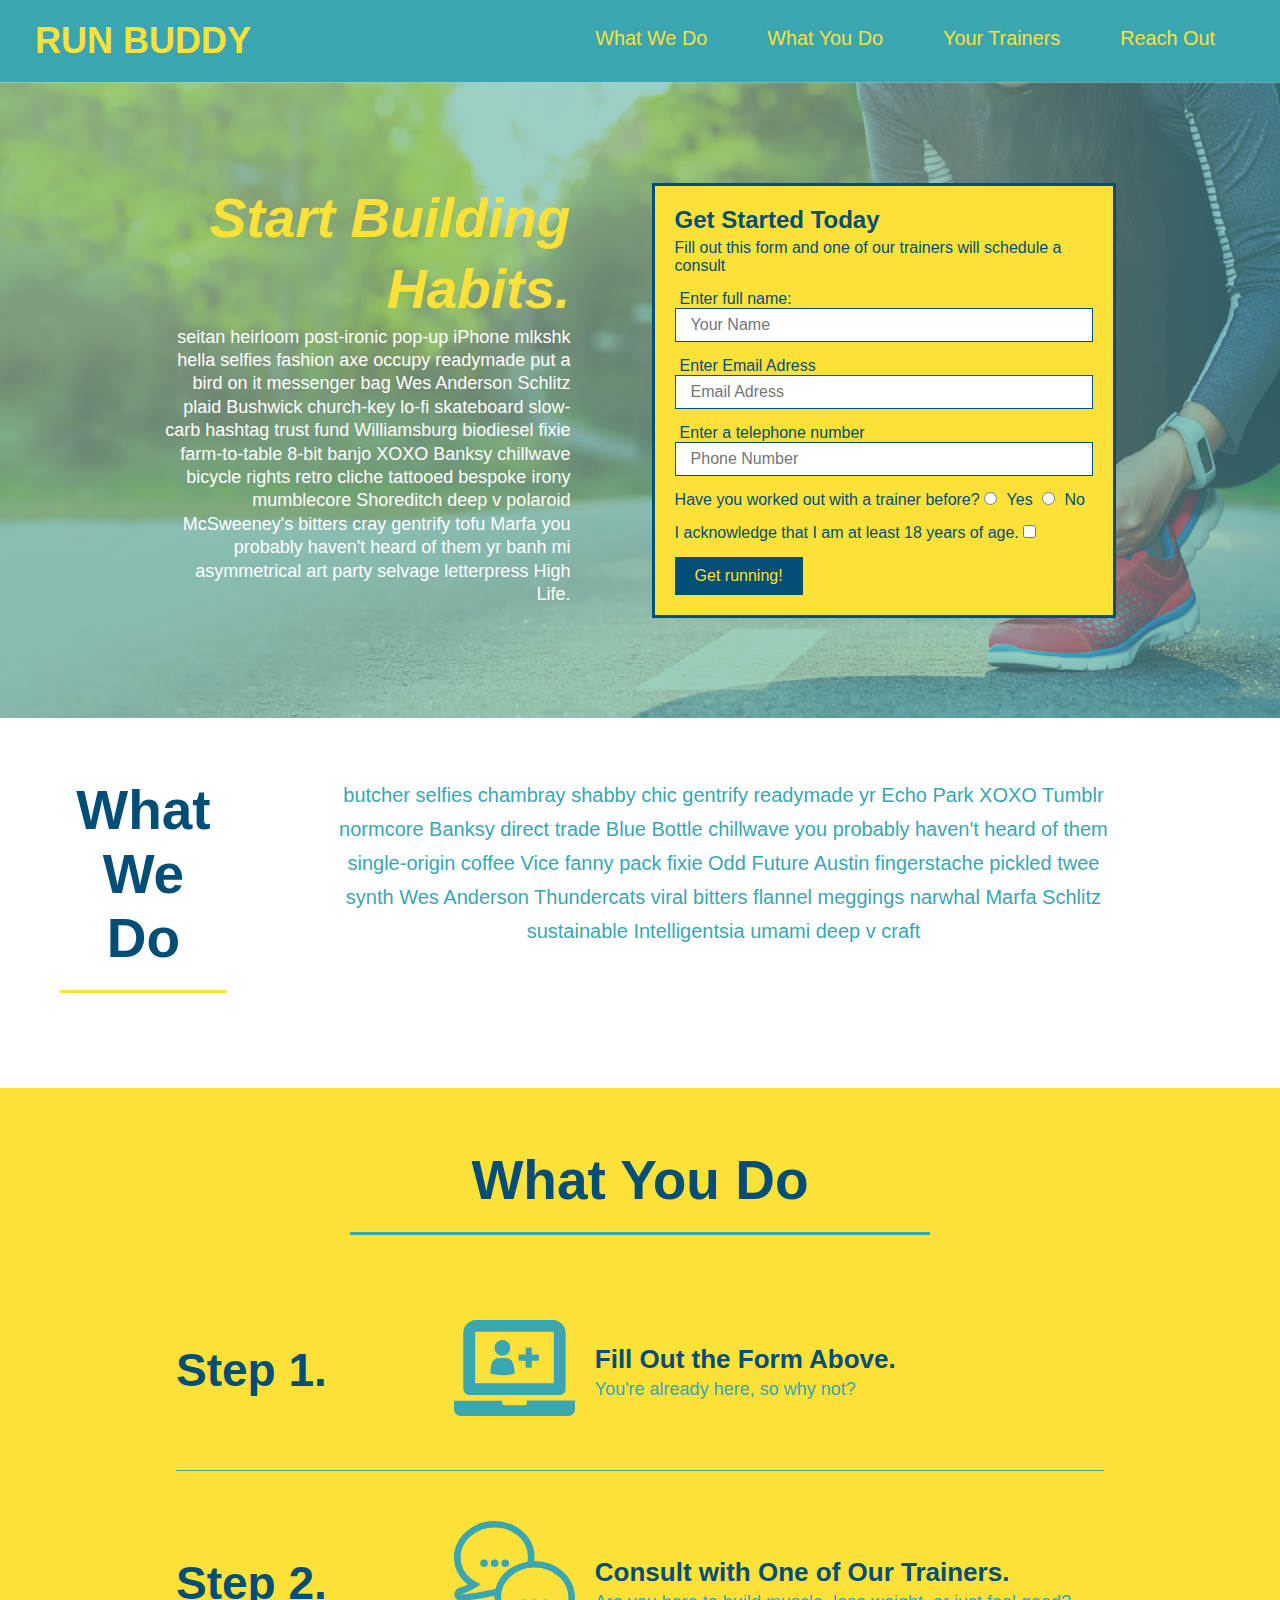
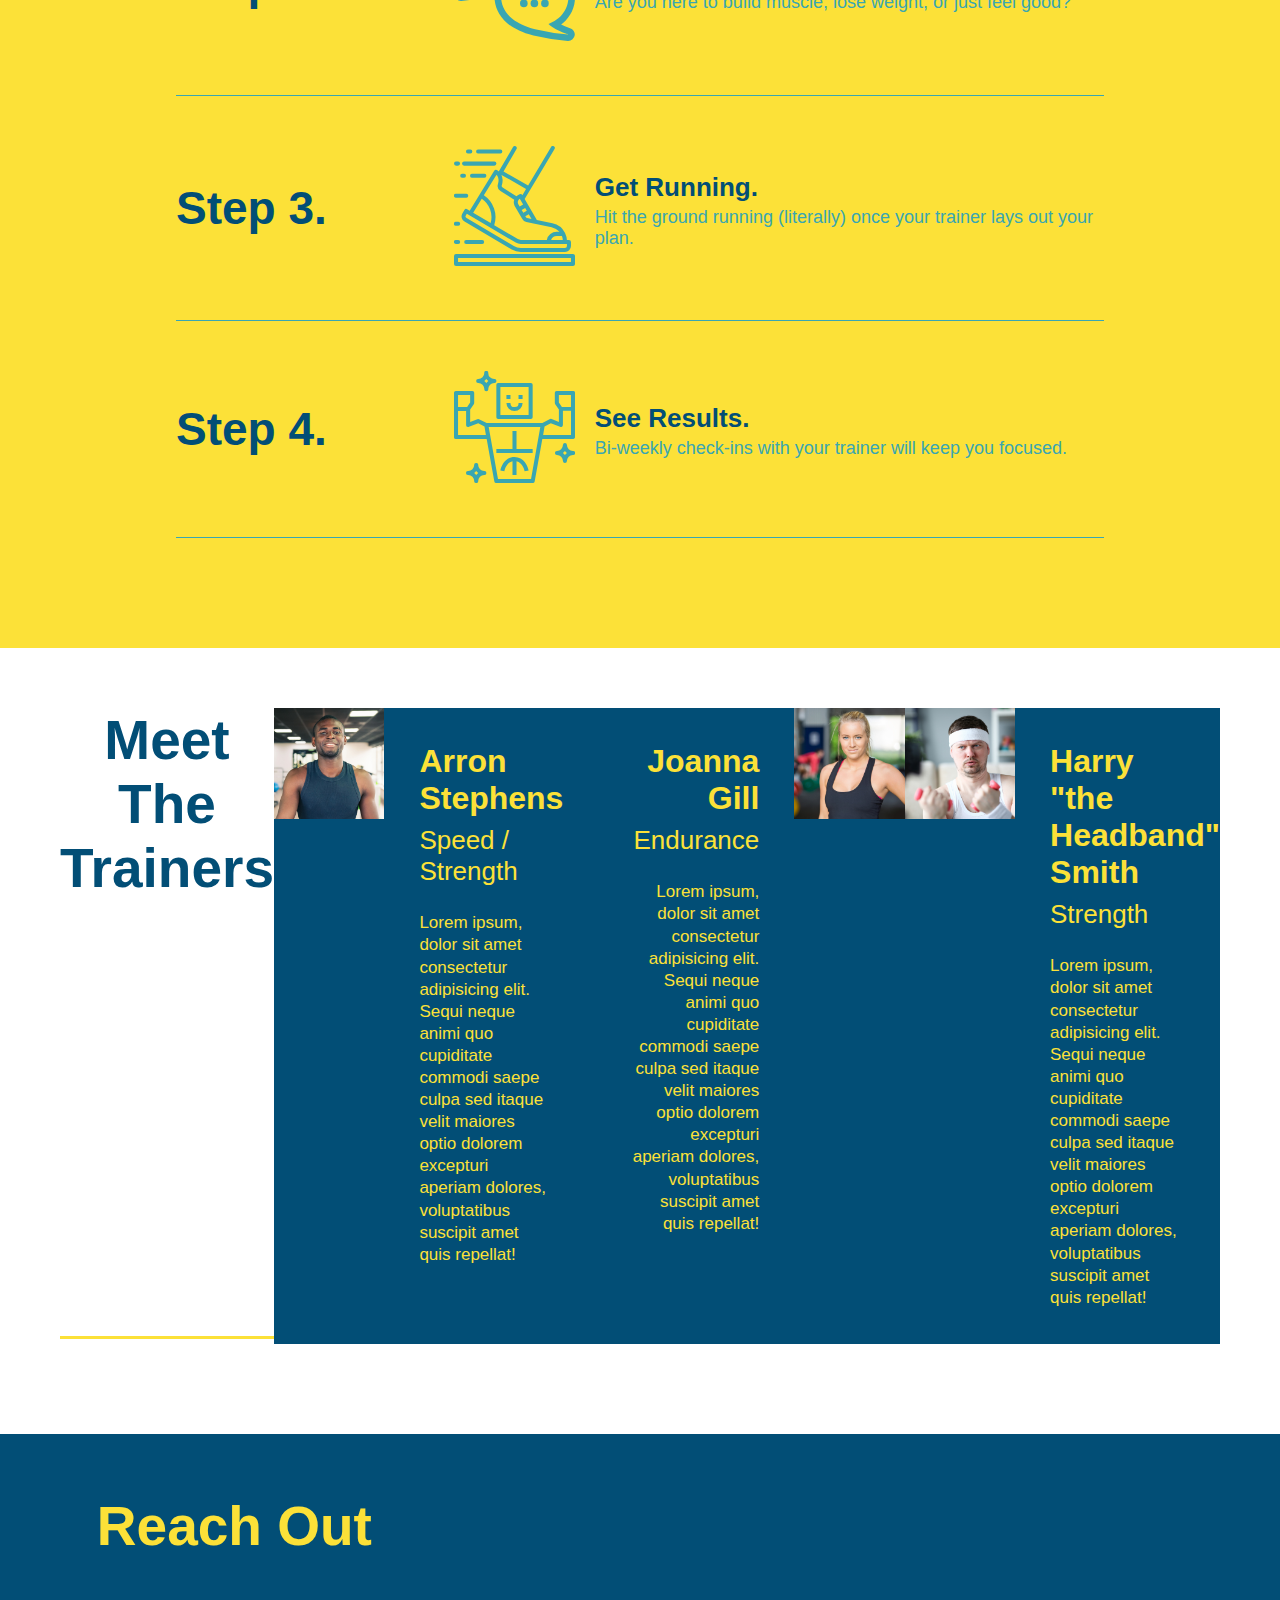
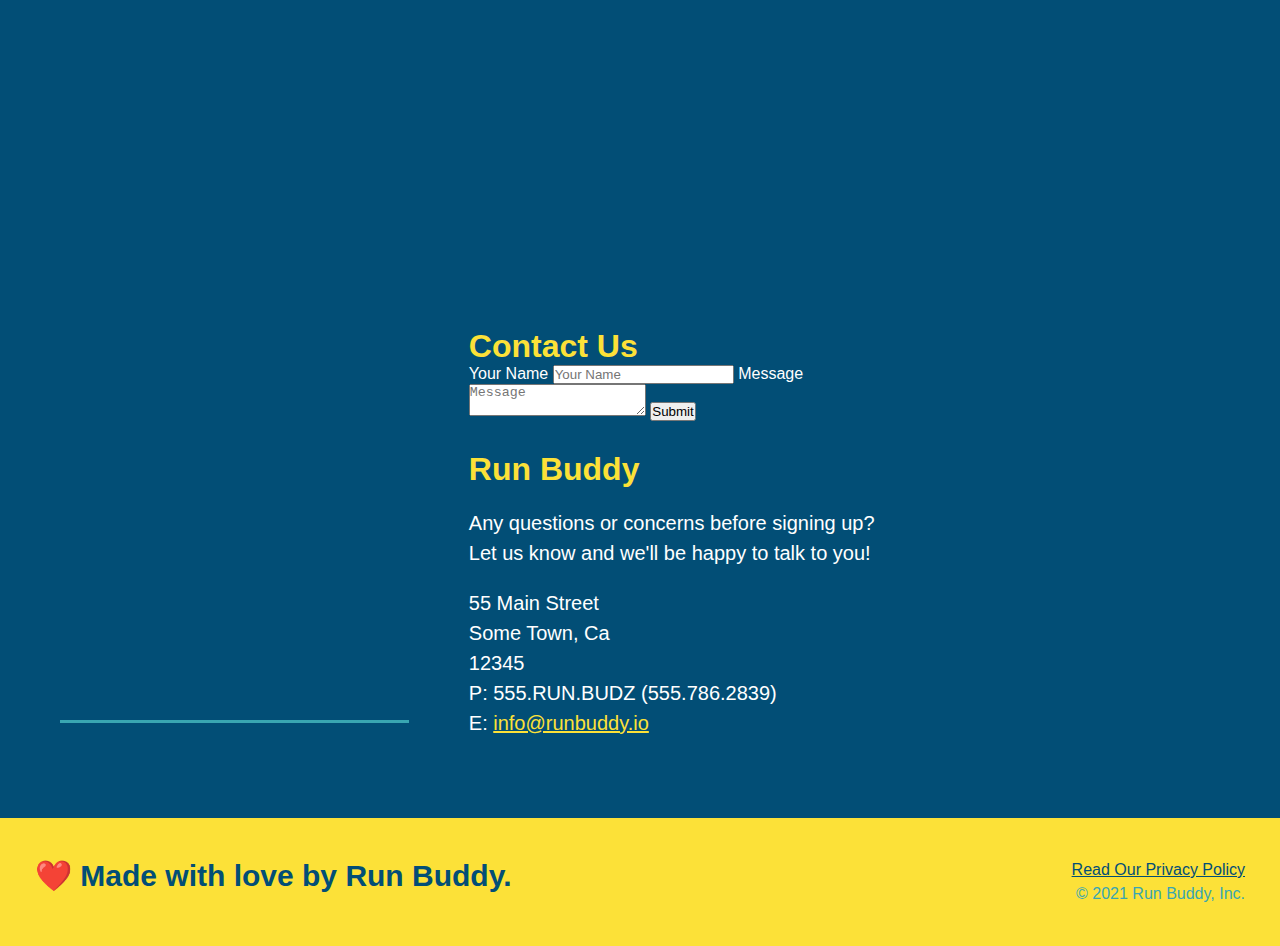
==== commit 3199f13d: "add flexbox to the steps" ====
--- a/index.html
+++ b/index.html
@@ -80,35 +80,65 @@
         </div>
     </section>
     
-    <!-- "what you do" section -->
+    <!-- "what you do" section (steps) -->
     <section id="what-you-do" class="steps">
         <div class="flex-row">
-            <h2 class="section-title secondary-border">What You Do</h2>
-
-            <div>
-                <img src="assets/images/01-04-svgs/step-1.svg" alt="" />
-                <h3>Step 1: <span>Fill Out the Form Above.</span></h3>
-                <p>You're already here, so why not?</p>
-            </div>
-
-            <div>
-                <img src="assets/images/01-04-svgs/step-2.svg" alt="" />
-                <h3>Step 2: <span>Consult with One of Our Trainers.</span></h3>
-                <p>Are you here to build muscle, lose weight, or just feel good?</p>
-            </div>
-
-            <div>
-                <img src="assets/images/01-04-svgs/step-3.svg" alt="" />
-                <h3>Step 3: <span>Get Running.</span></h3>
-                <p>Hit the ground running (literally) once your trainer lays out your plan.</p>
-            </div>
-
-            <div>
-                <img src="assets/images/01-04-svgs/step-4.svg" alt="" />
-                <h3>Step 4: <span>See Results.</span></h3>
-                <p>Bi-weekly check-ins with your trainer will keep you focused.</p>
-            </div>
-        </div>
+            <h2 class="section-title secondary-border">
+                What You Do
+            </h2>
+        </div>
+            <div class="step">
+                <h3>Step 1.</h3>
+                <div class="step-info">
+                    <div class="step-img">
+                        <img src="assets/images/01-04-svgs/step-1.svg" alt="" />
+                    </div>
+                    <div class="step-text">
+                        <h4>Fill Out the Form Above.</h4>
+                        <p>You're already here, so why not?</p>
+                    </div>
+                </div>
+            </div>
+
+            <div class="step">
+                <h3>Step 2.</h3>
+                <div class="step-info">
+                    <div class="step-img">
+                        <img src="assets/images/01-04-svgs/step-2.svg" alt="" />
+                    </div>
+                    <div class="step-text">
+                        <h4>Consult with One of Our Trainers.</h4>
+                        <p>Are you here to build muscle, lose weight, or just feel good?</p>
+                    </div>
+                </div>
+            </div>
+
+            <div class="step">
+                <h3>Step 3.</h3>
+                <div class="step-info">
+                    <div class="step-img">
+                        <img src="assets/images/01-04-svgs/step-3.svg" alt="" />
+                    </div>
+                    <div class="step-text">
+                        <h4>Get Running.</h4>
+                        <p>Hit the ground running (literally) once your trainer lays out your plan.</p>
+                    </div>
+                </div>
+            </div>
+
+            <div class="step">
+                <h3>Step 4.</h3>
+                <div class="step-info">
+                    <div class="step-img">
+                        <img src="assets/images/01-04-svgs/step-4.svg" alt="" />
+                    </div>
+                    <div class="step-text">              
+                        <h4>See Results.</h4>
+                        <p>Bi-weekly check-ins with your trainer will keep you focused.</p>
+                    </div>
+                </div>
+            </div>
+
     </section>
     
     <!-- "meet the trainers" section -->
--- a/assets/css/style.css
+++ b/assets/css/style.css
@@ -172,27 +172,49 @@
     border-color: #39a6b2;
 }
 
-.steps div {
-    margin-bottom: 80px;
-}
-
-.steps img {
-    width: 15%;
-    margin: 10px 0;
-}
-.steps h3 {
-    color: #024e76;
-    font-size: 46px;
-    margin-top: 10px;    
-}
-
-.steps p {
+.step {
+    margin: 50px auto;
+    padding-bottom: 50px;
+    width: 80%;
+    border-bottom: 1px solid #39a6b2;
+    display: flex;
+    flex-wrap: wrap;
+    align-items: center;
+    justify-content: space-between; 
+}
+
+.step h3 {
+    color: #024e76;
+    font-size: 46px;    
+    flex: 1 30%;
+}
+
+.step-img {
+    flex: 1 12%;
+    margin-right: 20px;
+    max-width: 100%;
+}
+
+.step-info {
+    flex: 2 70%;
+    display: flex;
+    flex-wrap: wrap;
+    align-items: center;
+}
+
+.step-text {
+    flex: 12;
+}
+
+.step-text p {
     color: #39a6b2;
-    font-size: 23px;
-}
-
-.steps span {
-    font-size: 38px;
+    font-size: 18px;
+}
+
+.step-text h4 {
+    font-size: 26px;
+    line-height: 1.5;
+    color: #024e76;
 }
 
 .trainers {
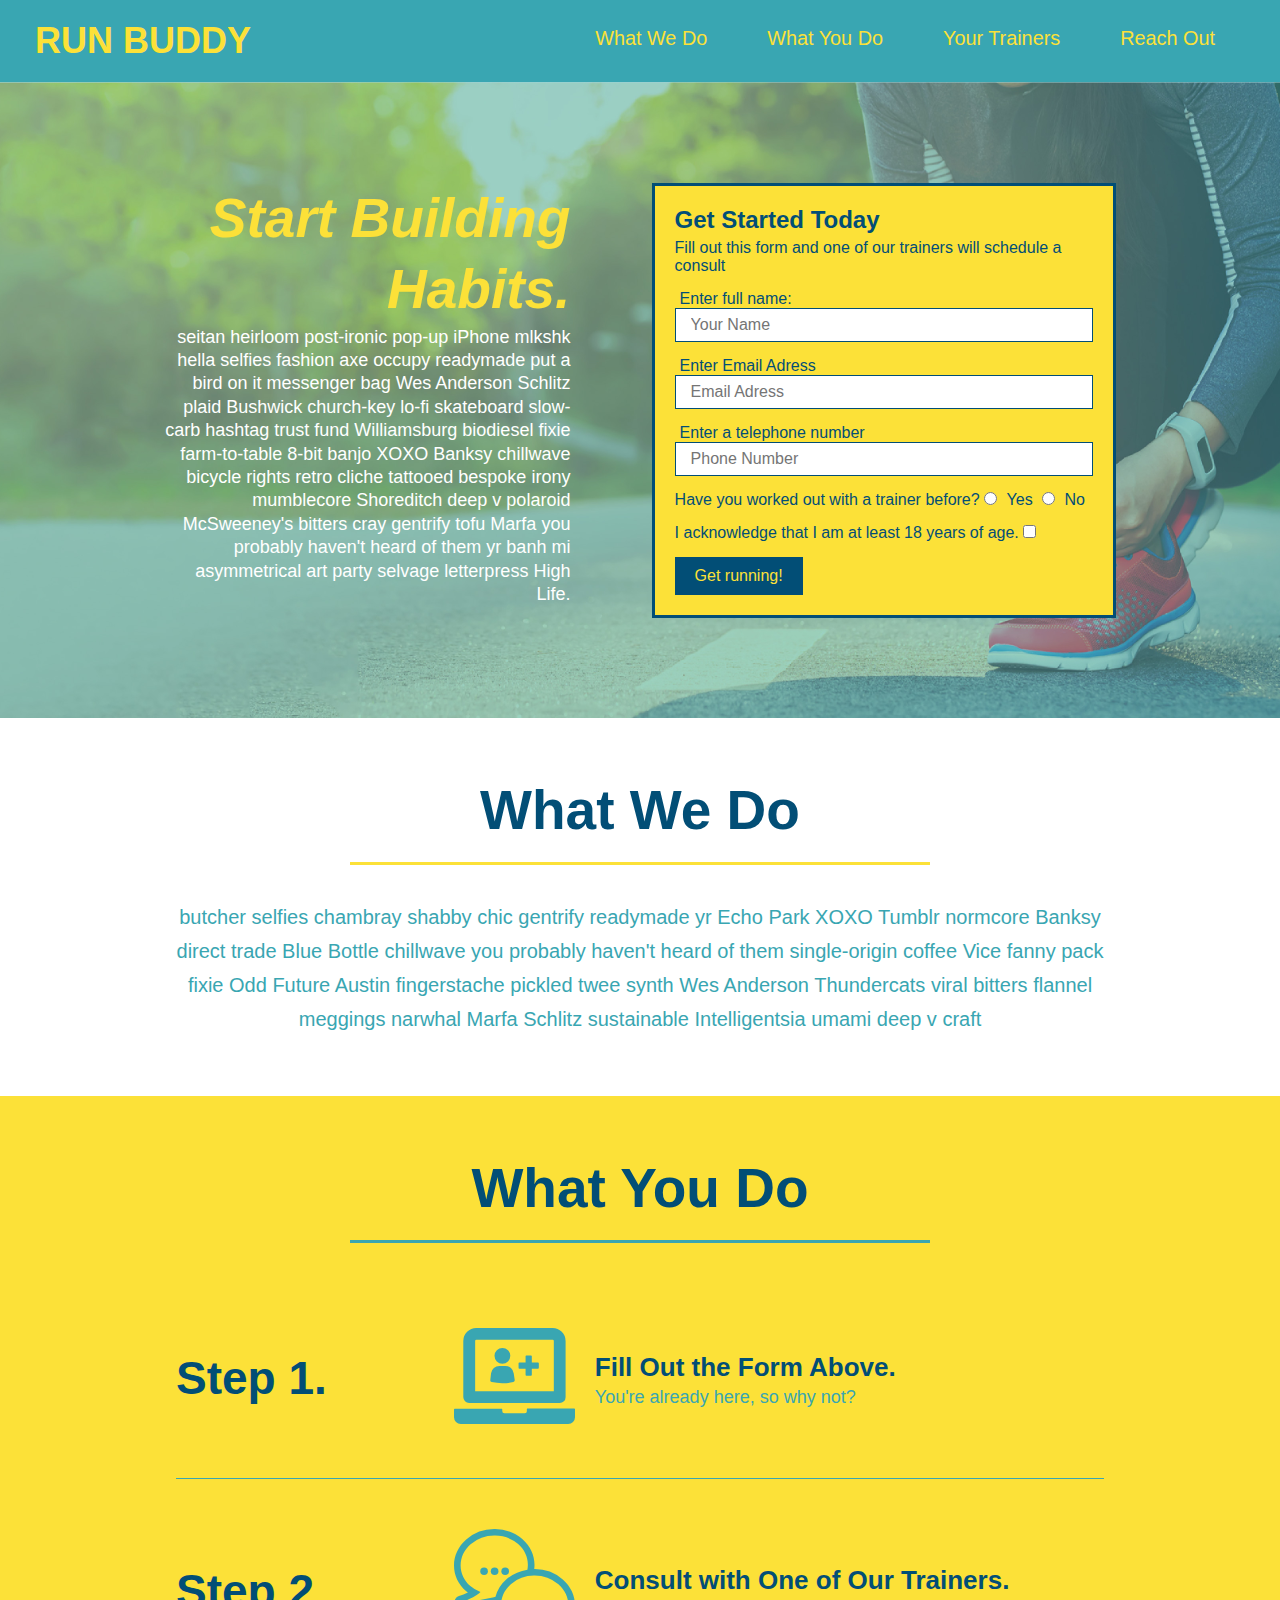
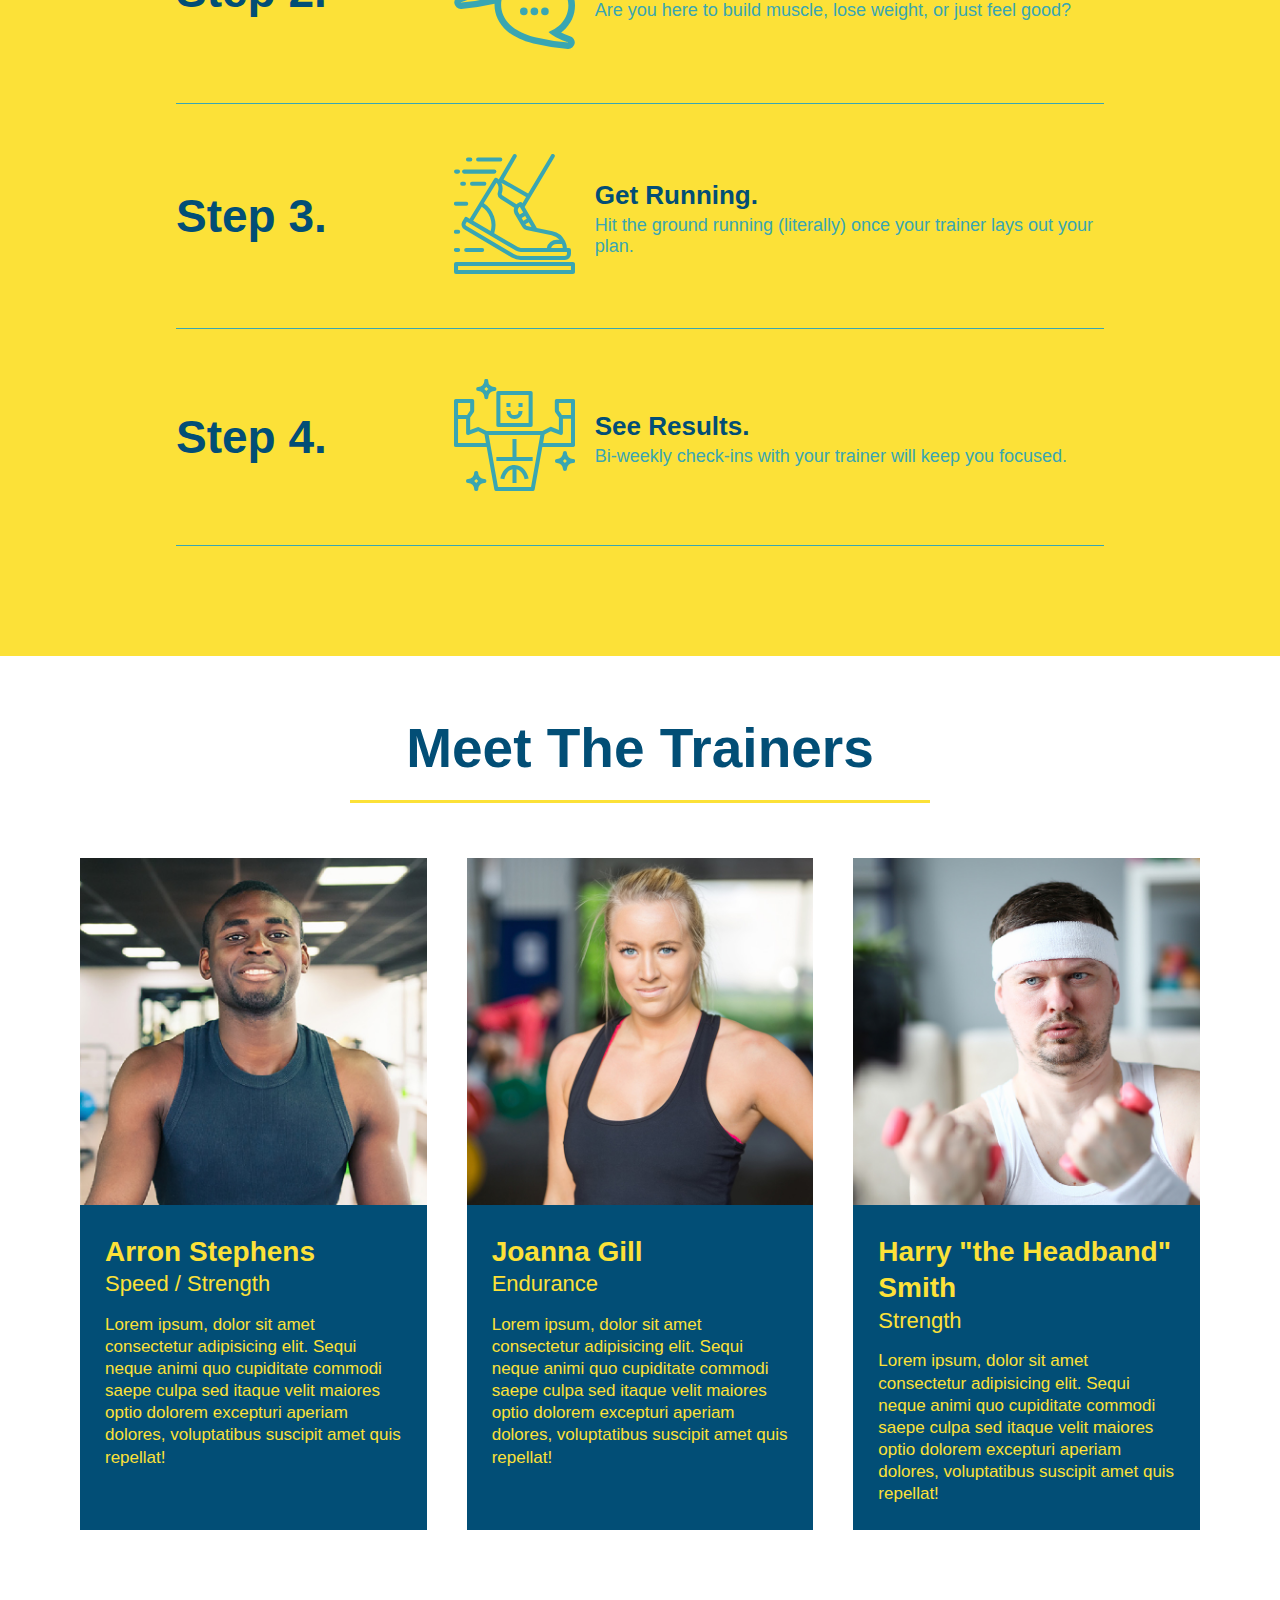
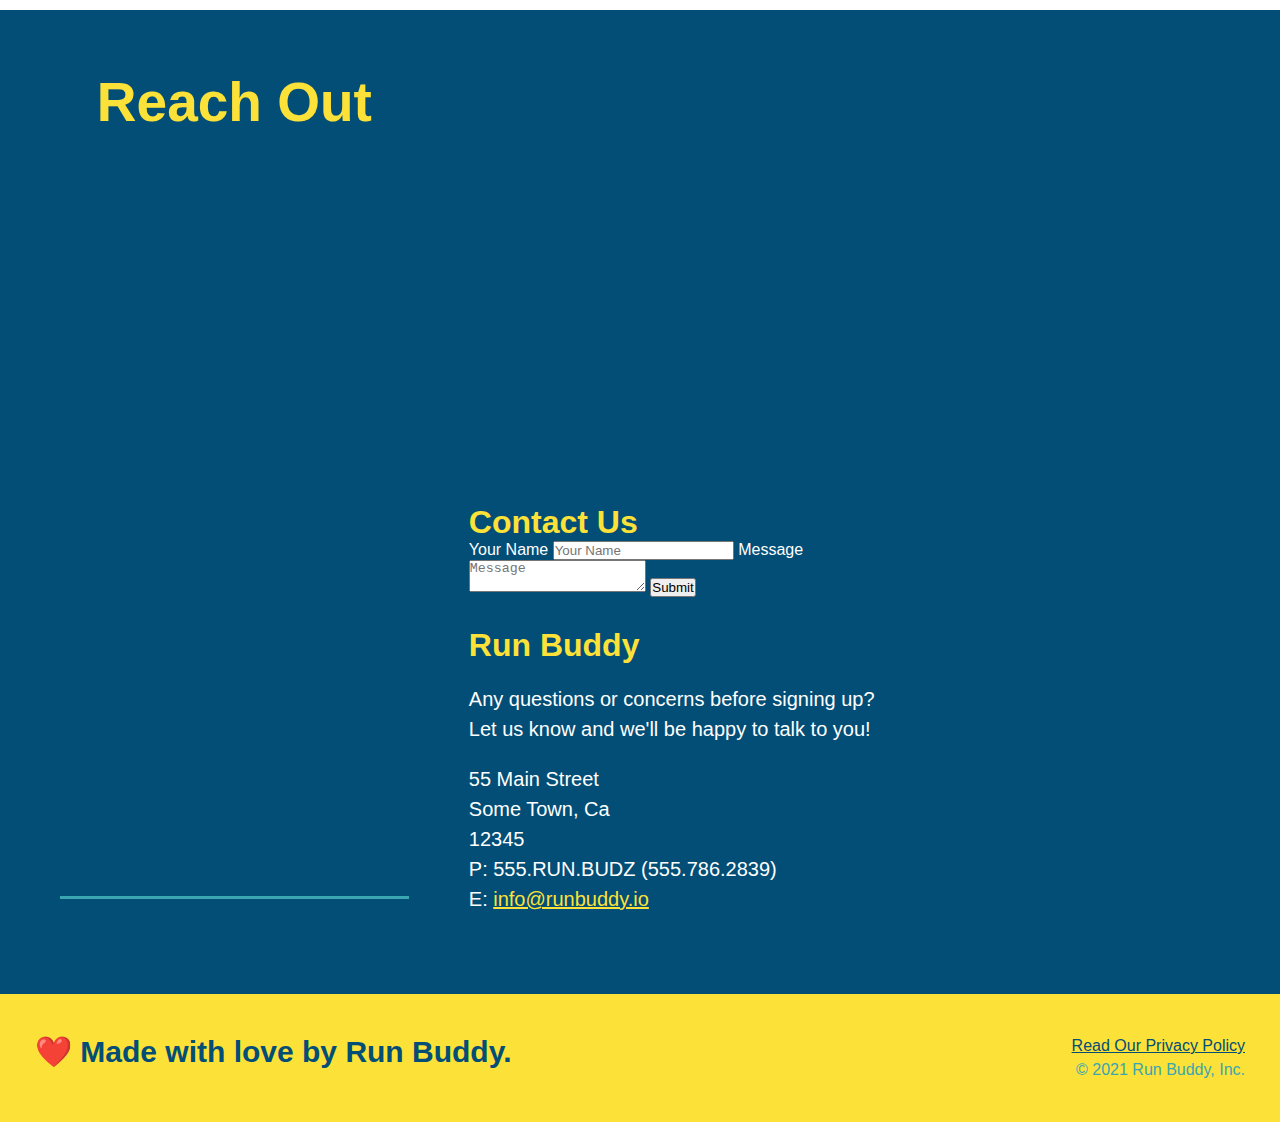
==== commit 40bd6b35: "add flexbox to the trainers" ====
--- a/index.html
+++ b/index.html
@@ -72,12 +72,12 @@
     <section id="what-we-do" class="intro">
         <div class="flex-row">
             <h2 class="section-title primary-border">What We Do</h2>
+        </div>
             <div class="flex-row">
                 <p>
                     butcher selfies chambray shabby chic gentrify readymade yr Echo Park XOXO Tumblr normcore Banksy direct trade Blue Bottle chillwave you probably haven't heard of them single-origin coffee Vice fanny pack fixie Odd Future Austin fingerstache pickled twee synth Wes Anderson Thundercats viral bitters flannel meggings narwhal Marfa Schlitz sustainable Intelligentsia umami deep v craft
                 </p>
             </div>
-        </div>
     </section>
     
     <!-- "what you do" section (steps) -->
@@ -142,47 +142,51 @@
     </section>
     
     <!-- "meet the trainers" section -->
-    <section id="your-trainers" class="trainers">
+    <section id="your-trainers">
         <div class="flex-row">
             <h2 class="section-title primary-border">Meet The Trainers</h2>
-
-            <!-- first trainer bio -->
-            <article class="trainer">
-                <img src="assets/images/01-05-trainers/trainer-1.jpg" alt="Arron Stephens in his workout clothes,ready to pump iron" />
-                <div class="trainer-bio text-left">
-                    <h3>Arron Stephens</h3>
-                    <h4>Speed / Strength</h4>
-                    <p>Lorem ipsum, dolor sit amet consectetur adipisicing elit. Sequi neque animi quo cupiditate commodi saepe culpa sed
+        </div>
+
+            <div class="trainers">
+                <!-- first trainer bio -->
+                <article class="trainer">
+                    <img src="assets/images/01-05-trainers/trainer-1.jpg" alt="Arron Stephens in his workout clothes,ready to pump iron" />
+                    <div class="trainer-bio">
+                        <h3 class="trainer-name">Arron Stephens</h3>
+                        <h4 class="trainer-role">Speed / Strength</h4>
+                        <p>Lorem ipsum, dolor sit amet consectetur adipisicing elit. Sequi neque animi quo cupiditate commodi saepe culpa sed
+                            itaque velit maiores optio dolorem excepturi aperiam dolores, voluptatibus suscipit amet quis repellat!
+                        </p>
+                    </div>
+                </article>
+
+                <!-- second trainer bio -->
+                <article class="trainer">
+                    <img src="assets/images/01-05-trainers/trainer-2.jpg" alt="Joanna Gill cooling off after a workout" />
+                    <div class="trainer-bio">
+                        <h3 class="trainer-name">Joanna Gill</h3>
+                        <h4 class="trainer-role">Endurance</h4>
+                        <p>
+                        Lorem ipsum, dolor sit amet consectetur adipisicing elit. Sequi neque animi quo cupiditate commodi saepe culpa sed
                         itaque velit maiores optio dolorem excepturi aperiam dolores, voluptatibus suscipit amet quis repellat!
-                    </p>
-                </div>
-            </article>
-
-            <!-- second trainer bio -->
-            <article class="trainer">
-                <div class="trainer-bio text-right">
-                    <h3>Joanna Gill</h3>
-                    <h4>Endurance</h4>
-                    <p>
-                    Lorem ipsum, dolor sit amet consectetur adipisicing elit. Sequi neque animi quo cupiditate commodi saepe culpa sed
-                    itaque velit maiores optio dolorem excepturi aperiam dolores, voluptatibus suscipit amet quis repellat!
-                    </p>
-                </div>
-                <img src="assets/images/01-05-trainers/trainer-2.jpg" alt="Joanna Gill cooling off after a workout" />
-            </article>
-    
-            <!-- third trainer bio -->
-            <article class="trainer">
-                <img src="assets/images/01-05-trainers/trainer-3.jpg" alt="Harry Smith wearing a headband and lifting comically small pink weights" />
-                <div class="trainer-bio text-left">
-                    <h3>Harry "the Headband" Smith</h3>
-                    <h4>Strength</h4>
-                    <p>
-                    Lorem ipsum, dolor sit amet consectetur adipisicing elit. Sequi neque animi quo cupiditate commodi saepe culpa sed
-                    itaque velit maiores optio dolorem excepturi aperiam dolores, voluptatibus suscipit amet quis repellat!
-                    </p>
-                </div>
-            </article>
+                        </p>
+                    </div>
+                    
+                </article>
+        
+                <!-- third trainer bio -->
+                <article class="trainer">
+                    <img src="assets/images/01-05-trainers/trainer-3.jpg" alt="Harry Smith wearing a headband and lifting comically small pink weights" />
+                    <div class="trainer-bio">
+                        <h3 class="trainer-name">Harry "the Headband" Smith</h3>
+                        <h4 class="trainer-role">Strength</h4>
+                        <p>
+                        Lorem ipsum, dolor sit amet consectetur adipisicing elit. Sequi neque animi quo cupiditate commodi saepe culpa sed
+                        itaque velit maiores optio dolorem excepturi aperiam dolores, voluptatibus suscipit amet quis repellat!
+                        </p>
+                    </div>
+                </article>
+            </div>
         </div>
     </section>
 
--- a/assets/css/style.css
+++ b/assets/css/style.css
@@ -218,43 +218,43 @@
 }
 
 .trainers {
-
+    width: 100%;
+    margin: 0 auto;
+    display: flex;
+    flex-wrap: wrap;
+    justify-content: space-around;
 }
 
 .trainer {
-    width: 900px;
-    margin: 0 auto 30px;
+    margin: 20px;
     background: #024e76;
     color: #fce138;
+    flex: 1;
+}
+
+.trainer img {
+    width: 100%;
     overflow: auto;
 }
 
-.trainer img {
-    width: 35%;
-    float: left;
-    overflow: auto;
-}
-
 .trainer-bio {
-    padding: 35px;
-    float: left;
-    width: 65%;
+    padding: 25px;
+    line-height: 1.3; 
 }
 
 .trainer-bio h3 {
-    font-size: 32px;
-    margin-bottom: 8px;
+    font-size: 28px;
 }
 
 .trainer-bio h4 {
     font-weight: lighter;
-    font-size: 26px;
-    margin-bottom: 25px;
+    font-size: 22px;
+    margin-bottom: 15px;
 }
 
 .trainer-bio p {
     font-size: 17px;
-    line-height: 1.3;
+ 
 }
 
 .contact {
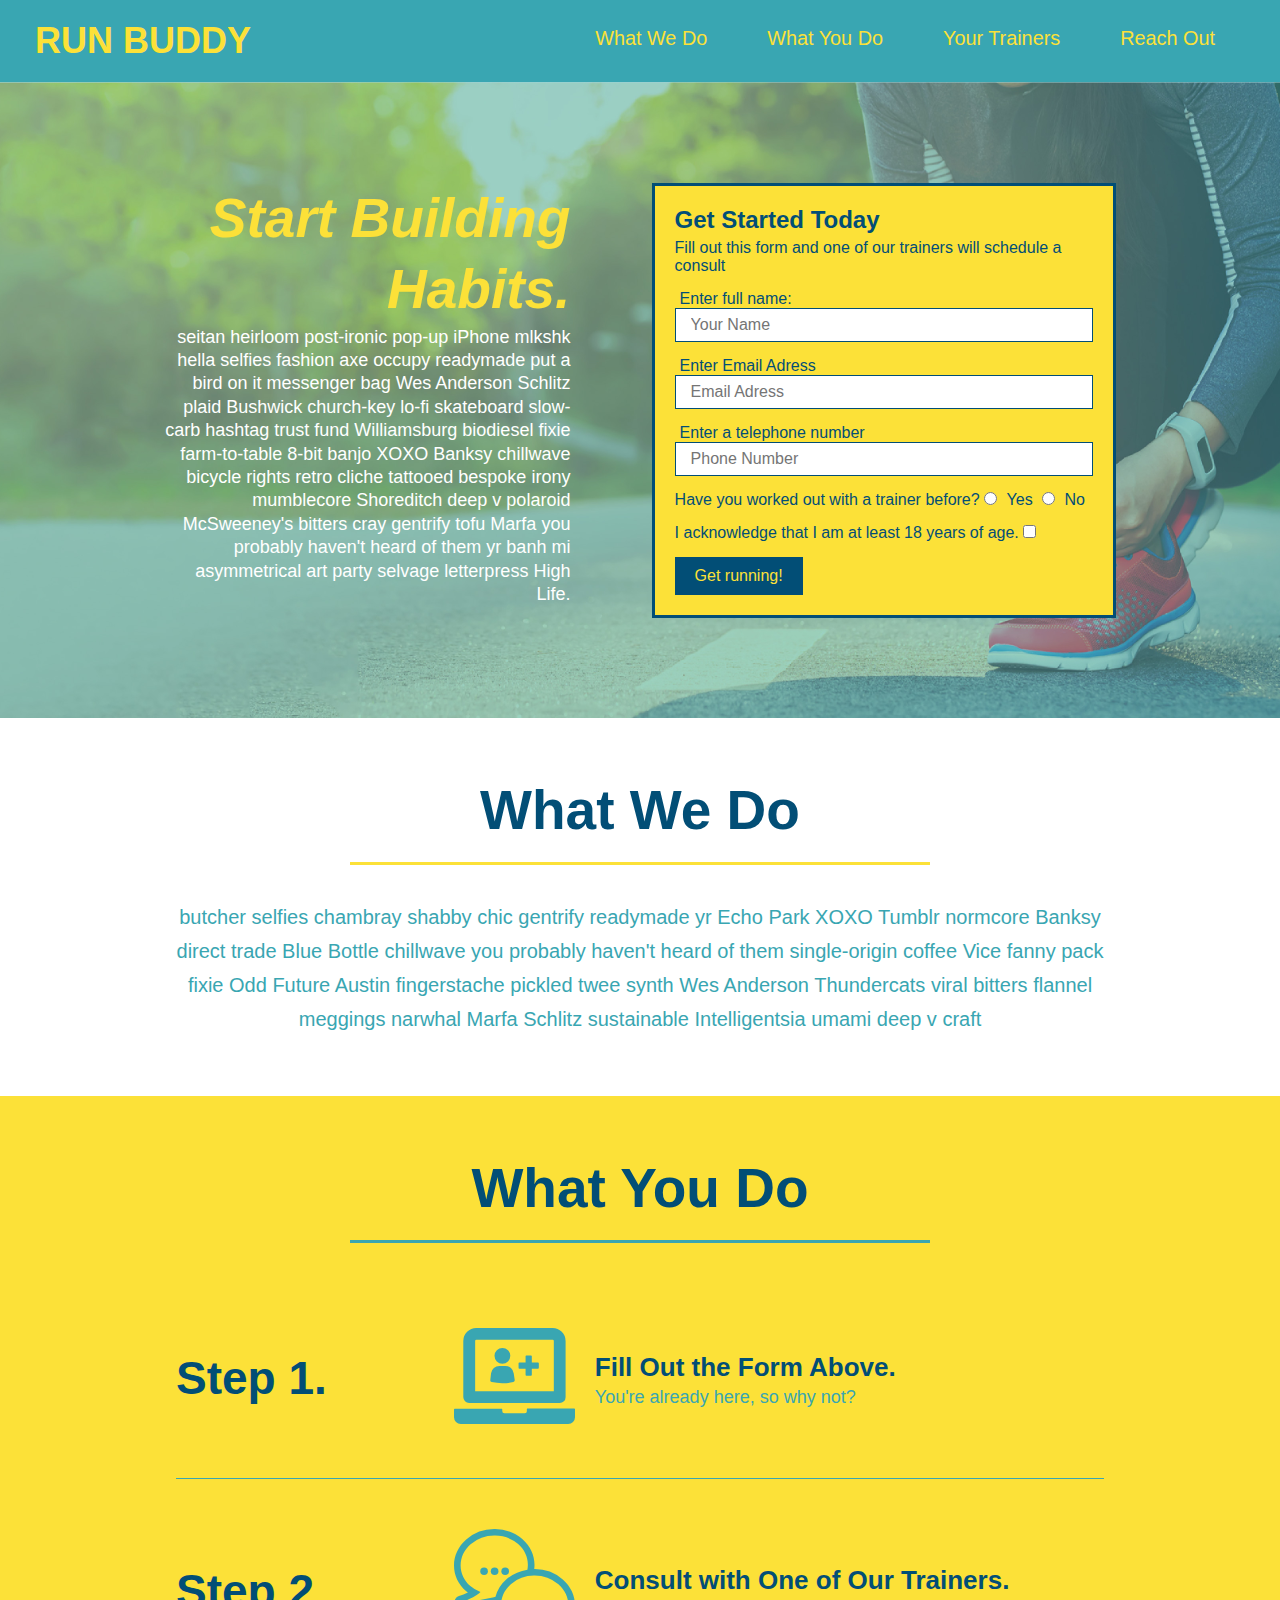
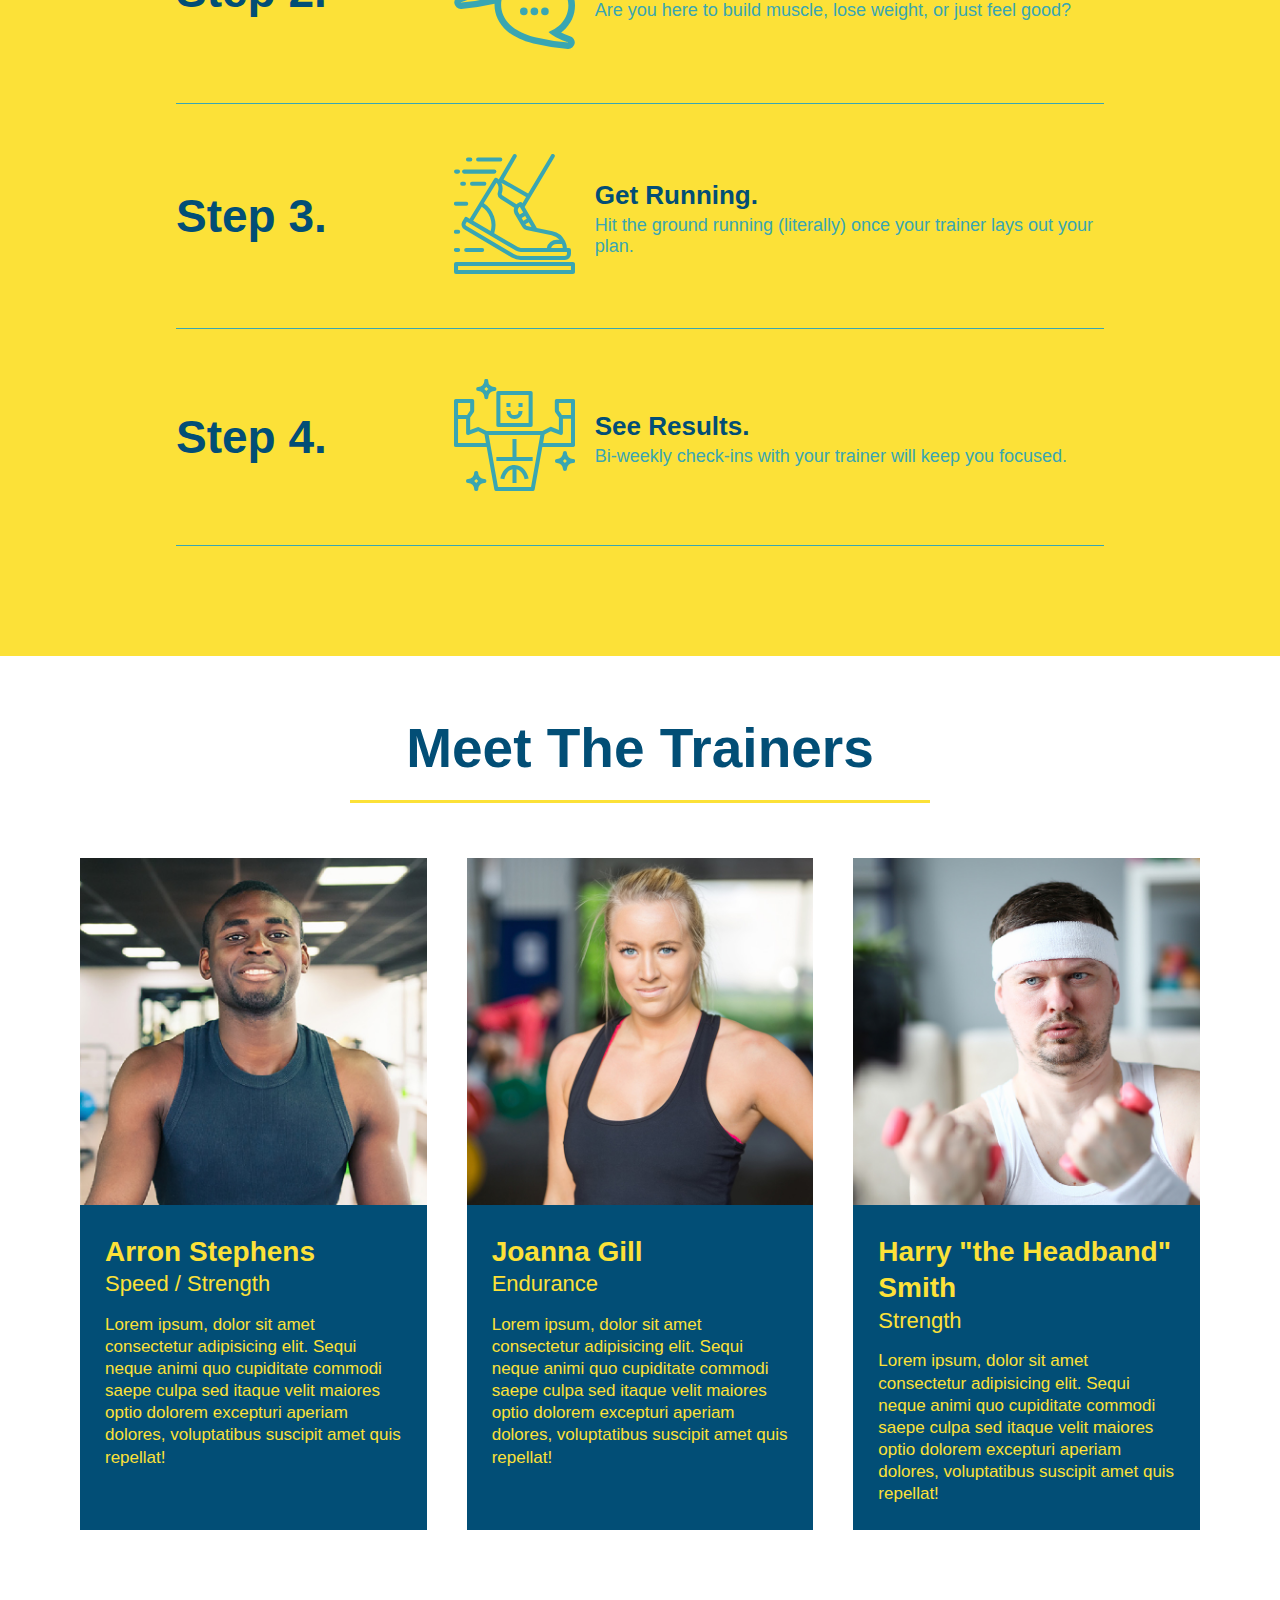
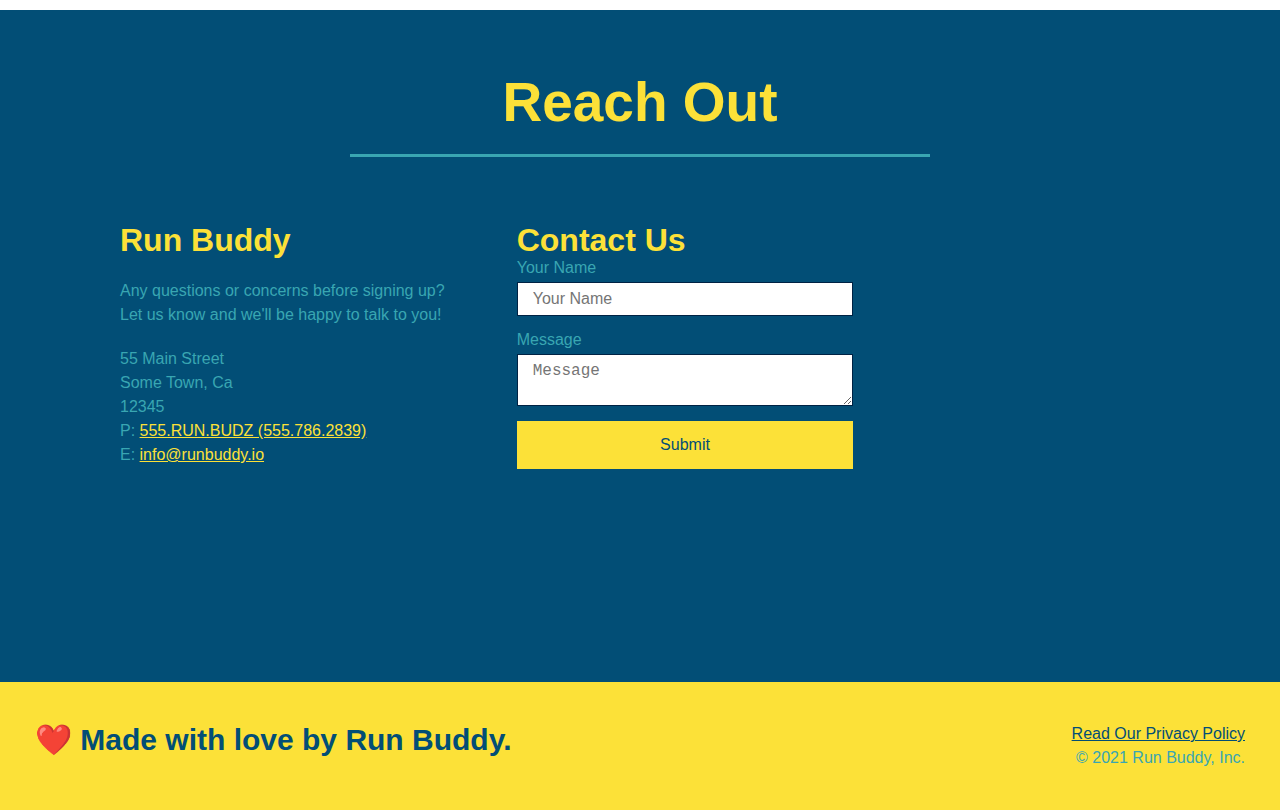
==== commit 9c141084: "made three-column reach out section" ====
--- a/index.html
+++ b/index.html
@@ -194,42 +194,45 @@
     <section id="reach-out" class="contact">
         <div class="flex-row">
             <h2 class="section-title secondary-border">Reach Out</h2>
-
+        </div>
             <div class="contact-info">
-                <iframe src="https://www.google.com/maps/embed?pb=!1m18!1m12!1m3!1d7262.002682544482!2d-46.675636183605945!3d-24.485410381229446!2m3!1f0!2f0!3f0!3m2!1i1024!2i768!4f13.1!3m3!1m2!1s0x94d1b776f04e34eb%3A0x59503abf3edf1075!2sSnake%20Island!5e0!3m2!1sen!2sus!4v1638692879697!5m2!1sen!2sus" 
-                    style="border:0;"
-                    allowfullscreen=""
-                    loading="lazy">
-                </iframe>
-                <div class="contact-form">
-                    <h3>Contact Us</h3>
-                    <form>
-                        <label for="contact-name">Your Name</label>
-                        <input type="text" id="contact-name" placeholder="Your Name" />
-
-                        <label for="contact-message">Message</label>
-                        <textarea id="contact-message" placeholder="Message"></textarea>
-
-                        <button type="submit">Submit</button>
-                    </form>
-                </div>
-            <div class="contact-info">
-                <h3>Run Buddy</h3>
-                <p>
+                <div>
+                  <h3>Run Buddy</h3>
+                  <p>
                     Any questions or concerns before signing up?
                     <br />
                     Let us know and we'll be happy to talk to you!
-                </p>
-                <address>
+                  </p>
+              
+                  <address>
                     55 Main Street <br />
                     Some Town, Ca <br />
-                    12345<br />
-                    P: 555.RUN.BUDZ (555.786.2839)<br/>
-                    E: <a href="mailto:info@runbuddy.io">info@runbuddy.io</a>
-                </address>
-            </div>
-            </div>
-        </div>    
+                    12345 <br />
+                    P: <a href="tel:555.786.2839">555.RUN.BUDZ (555.786.2839)</a><br />
+                    E: <a href="mailto://info@runbuddy.io">info@runbuddy.io</a>
+                  </address>
+              
+                </div>
+              
+                <div class="contact-form">
+                  <h3>Contact Us</h3>
+                  <form>
+                    <label for="contact-name">Your Name</label>
+                    <input type="text" id="contact-name" placeholder="Your Name" />
+              
+                    <label for="contact-message">Message</label>
+                    <textarea id="contact-message" placeholder="Message"></textarea>
+              
+                    <button type="submit">Submit</button>
+                  </form>
+                </div>
+              
+                <iframe
+                  src="https://www.google.com/maps/embed?pb=!1m14!1m12!1m3!1d12182.30520634488!2d-74.0652613!3d40.2407219!2m3!1f0!2f0!3f0!3m2!1i1024!2i768!4f13.1!5e0!3m2!1sen!2sus!4v1561060983193!5m2!1sen!2sus"
+                  frameborder="0" style="border:0" allowfullscreen></iframe>
+              
+              </div>
+   
     </section>
 
     <!-- footer -->
--- a/assets/css/style.css
+++ b/assets/css/style.css
@@ -265,8 +265,18 @@
     color: #fce138;
 }
 
+.contact-info {
+    display: flex;
+    justify-content: space-between;
+    flex-wrap: wrap;
+}
+
+.contact-info > * {
+    flex: 1;
+    margin: 15px;
+}
+
 .contact-info iframe {
-    width: 400px;
     height: 400px;
 }
 
@@ -276,7 +286,6 @@
     vertical-align: top;
     text-align: left;
     margin: 30px 0 0 60px;
-    color: white;
 }
 
 .contact-info h3 {
@@ -287,7 +296,7 @@
   .contact-info p, .contact-info address {
     margin: 20px 0;
     line-height: 1.5;
-    font-size: 20px;
+    font-size: 16px;
     font-style: normal;
   }
   
@@ -295,6 +304,27 @@
     color: #fce138;
   }
 
+.contact-form input, .contact-form textarea {
+    border: 1px solid #024;
+    display: block;
+    padding: 7px 15px;
+    font-size: 16px;
+    color: #024e76;
+    width: 100%;
+    margin-bottom: 15px;
+    margin-top: 5px;
+}
+
+.contact-form button {
+    width: 100%;
+    border: none;
+    background: #fce138;
+    color: #024e76;
+    text-align: center;
+    padding: 15px 0;
+    font-size: 16px;
+}
+
 .text-left {
     text-align: left;
 }
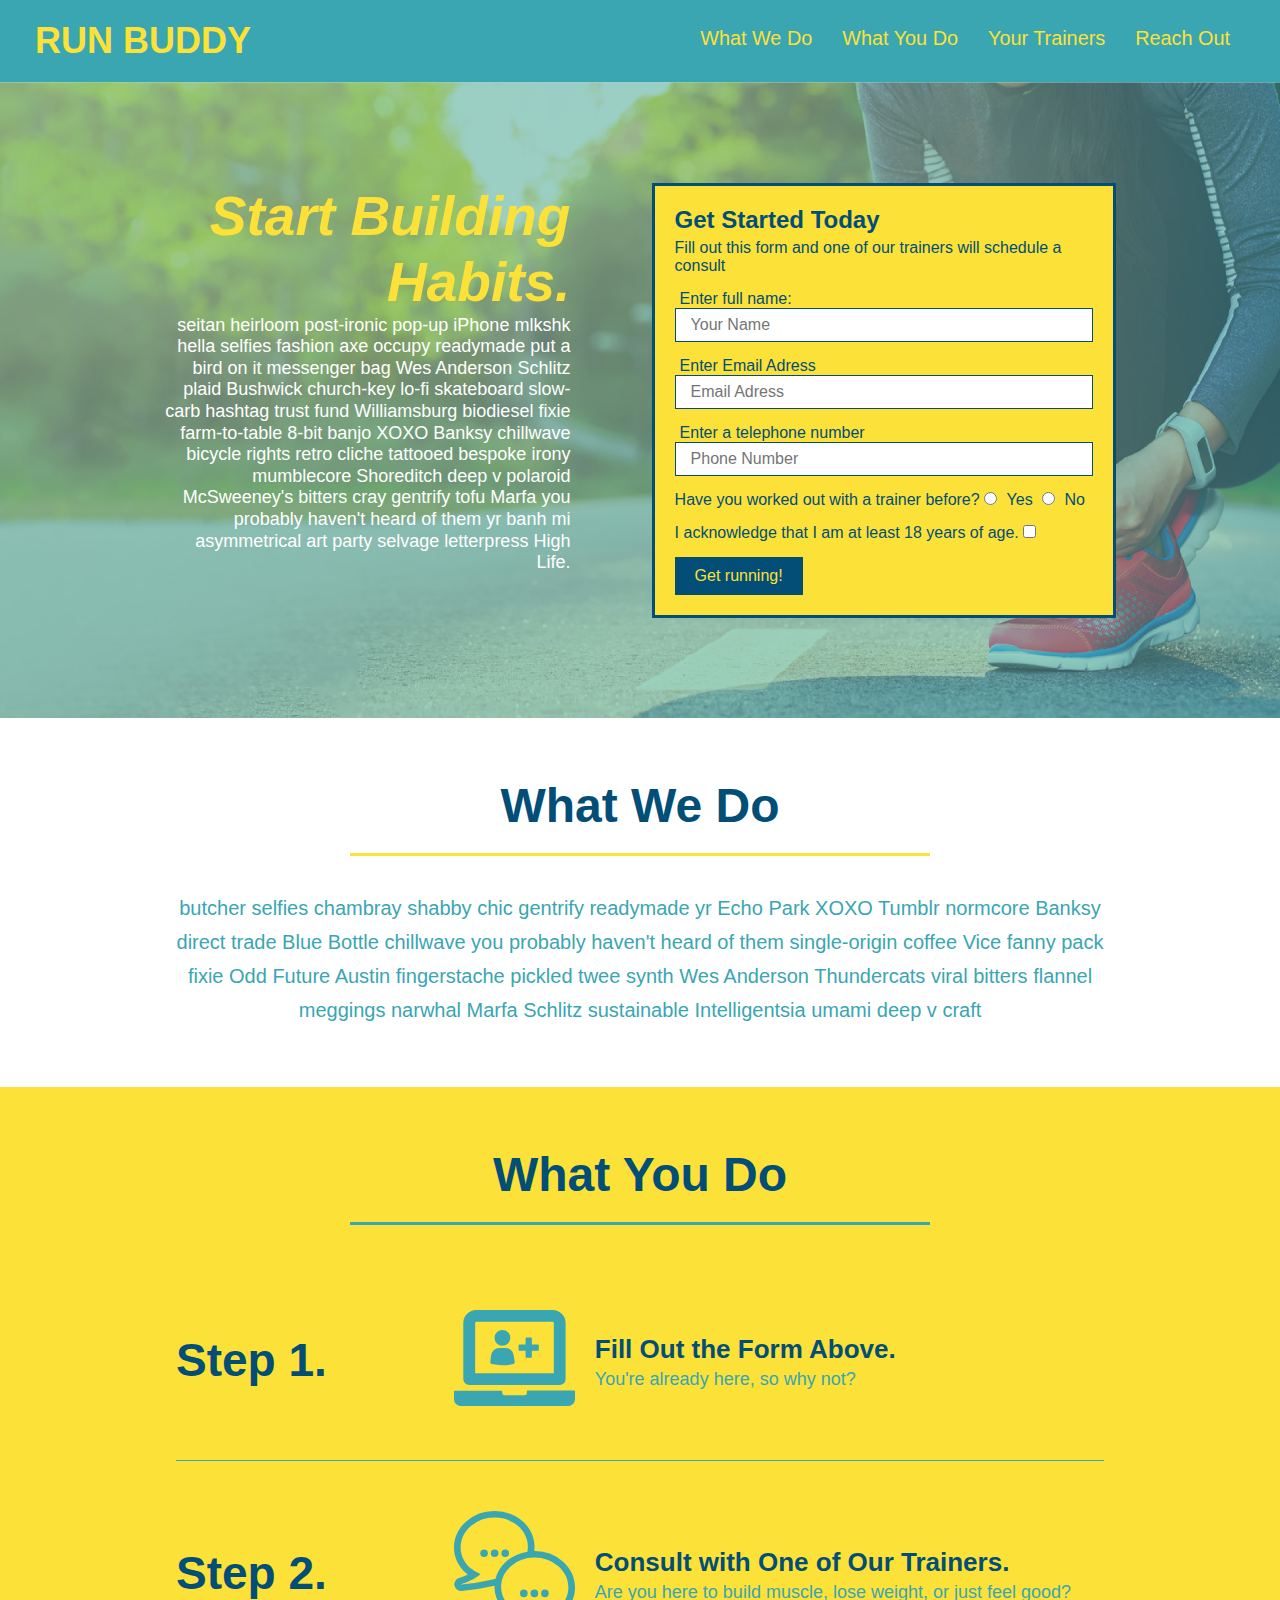
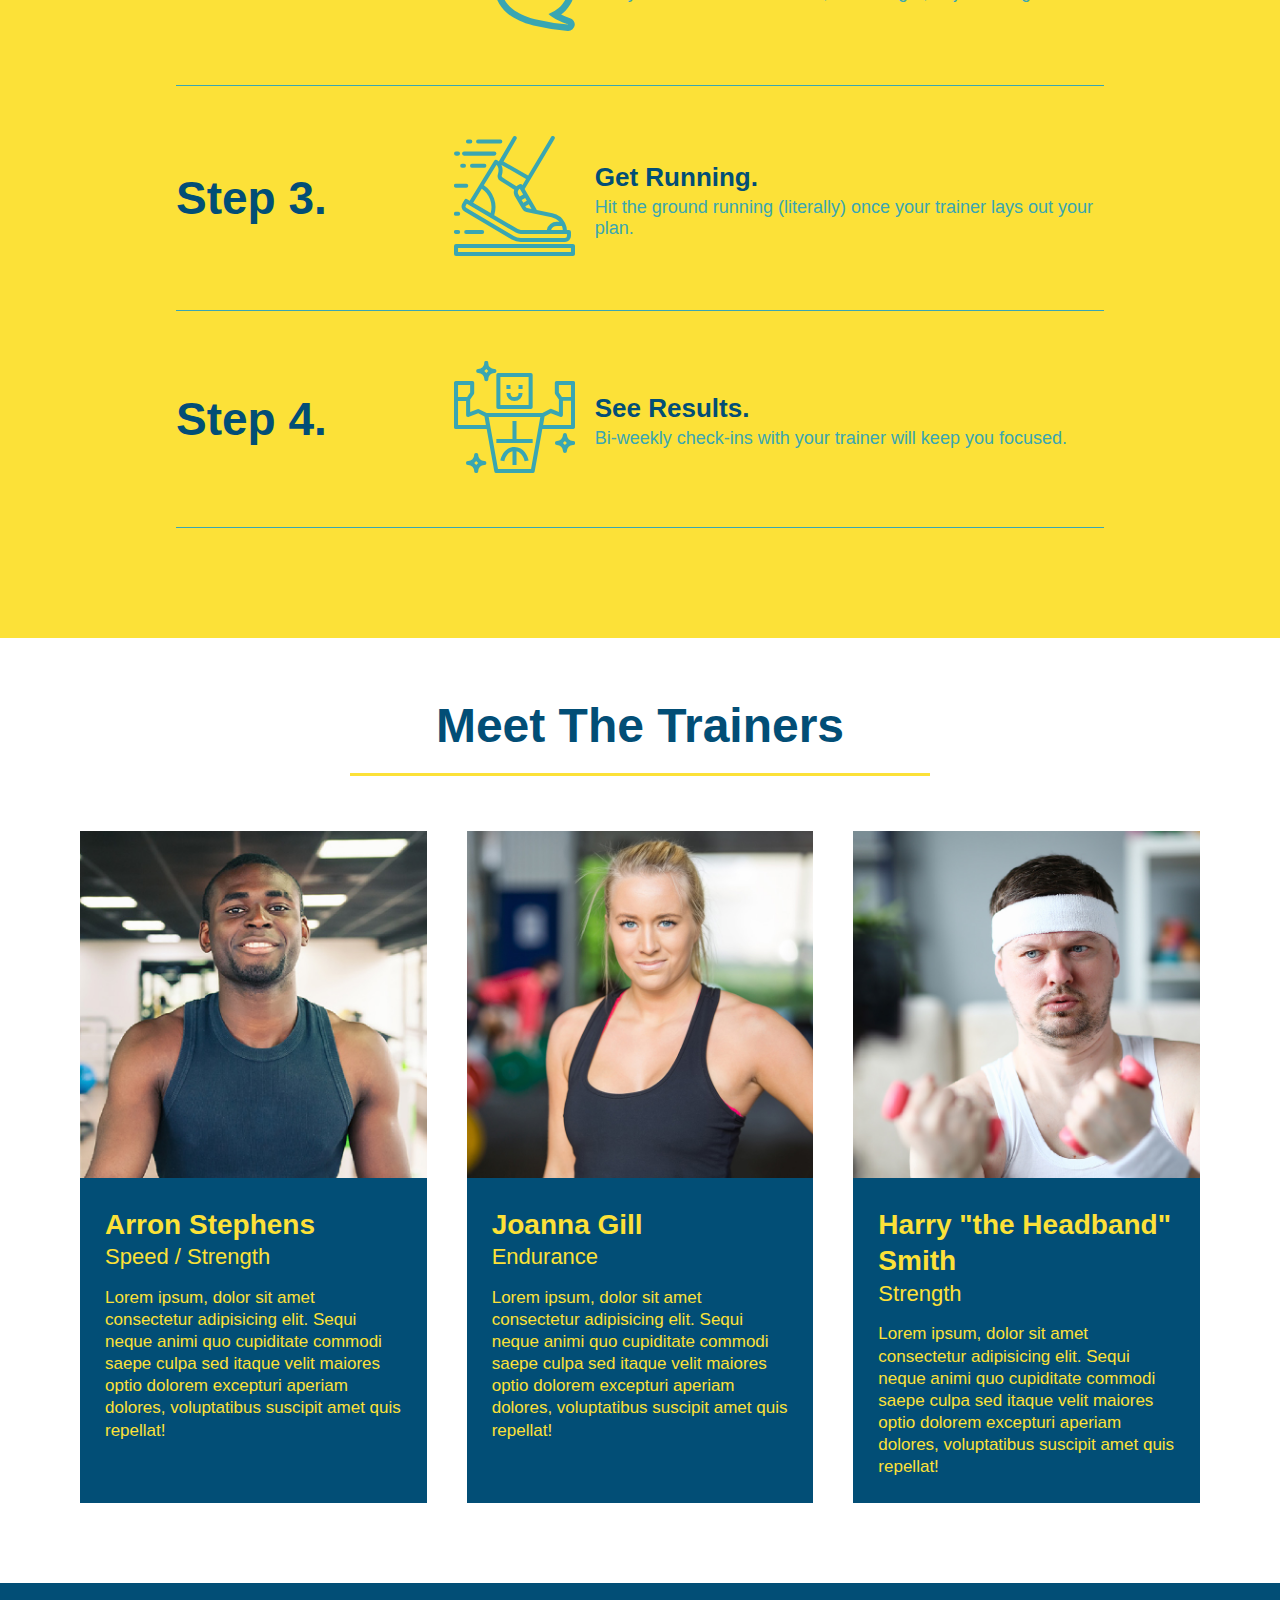
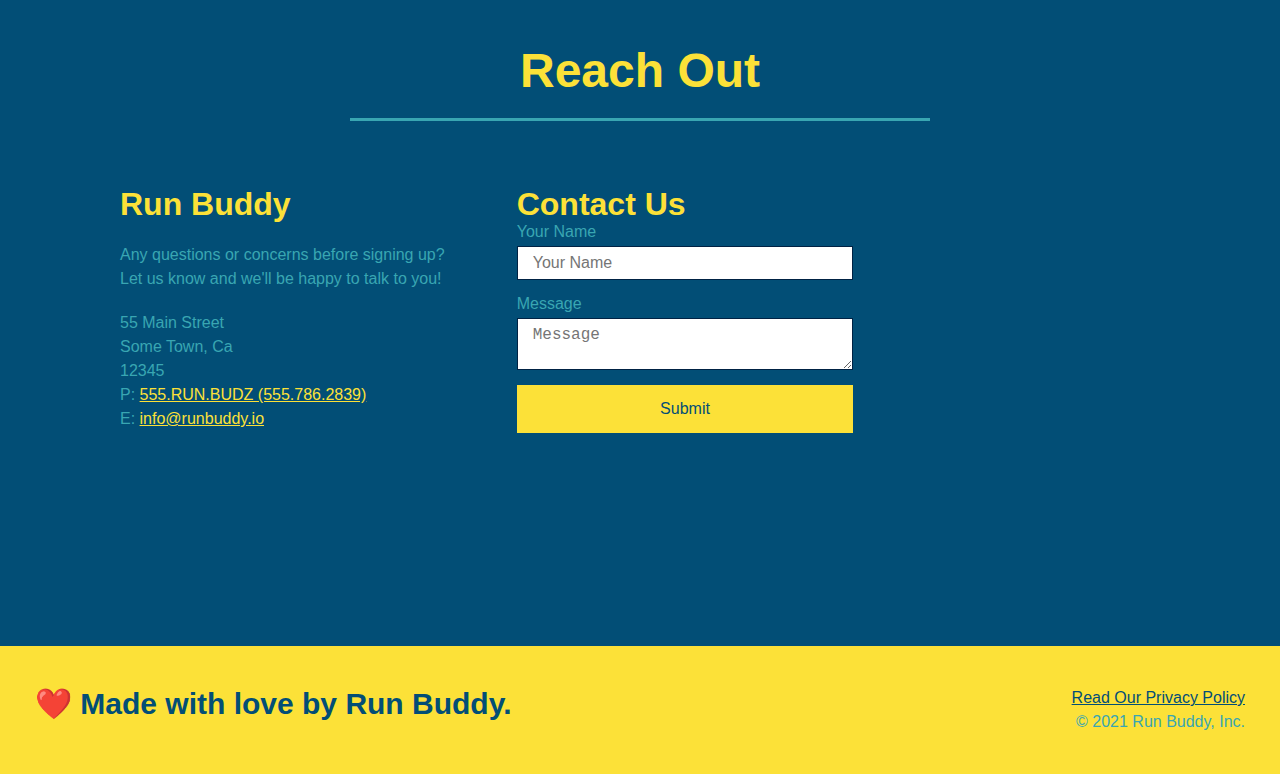
==== commit 8295219a: "added media queries" ====
--- a/index.html
+++ b/index.html
@@ -1,7 +1,7 @@
 <!DOCTYPE html>
 <html lang="en">
     <head>
-        <meta charset="UTF-8" />
+        <meta charset="UTF-8" name="viewport" content="width=device-width, initial-scale=1.0" />
         <title>Run-Buddy</title>
         <link rel="stylesheet" href="assets/css/style.css" />
     </head>
--- a/assets/css/style.css
+++ b/assets/css/style.css
@@ -1,3 +1,4 @@
+
 * {
     margin: 0;
     padding: 0;
@@ -42,7 +43,7 @@
 }
 
 header nav ul li a {
-    margin: 0 30px;
+    padding: 10px 15px;
     font-weight: lighter;
     font-size: 1.55vw;
 }
@@ -83,6 +84,7 @@
     display: flex;
     justify-content: center;
     flex-wrap: wrap;
+    align-items: flex-start;
 }
 
 .hero-cta {
@@ -91,7 +93,7 @@
     margin: 3.5%;
     color: #fff;
     font-size: 18px;
-    line-height: 1.3;
+    line-height: 1.2;
 }
 
 .hero-cta h2 {
@@ -155,7 +157,7 @@
 }
 
 .section-title {
-    font-size: 55px;
+    font-size: 48px;
     color: #024e76;
     border-bottom: 3px solid;
     padding-bottom: 20px;
@@ -335,4 +337,19 @@
 
   .flex-row {
       display: flex;
-  }+  }
+
+  /* Media query for smaller desktop screens and smaller */
+@media screen and (max-width:980px) {
+
+}
+
+/* Media query for tablets and smaller */
+@media screen and (max-width: 768px) {
+
+}
+
+/* Media query for mobile phones and smaller */
+@media screen and (max-width: 575px) {
+
+}